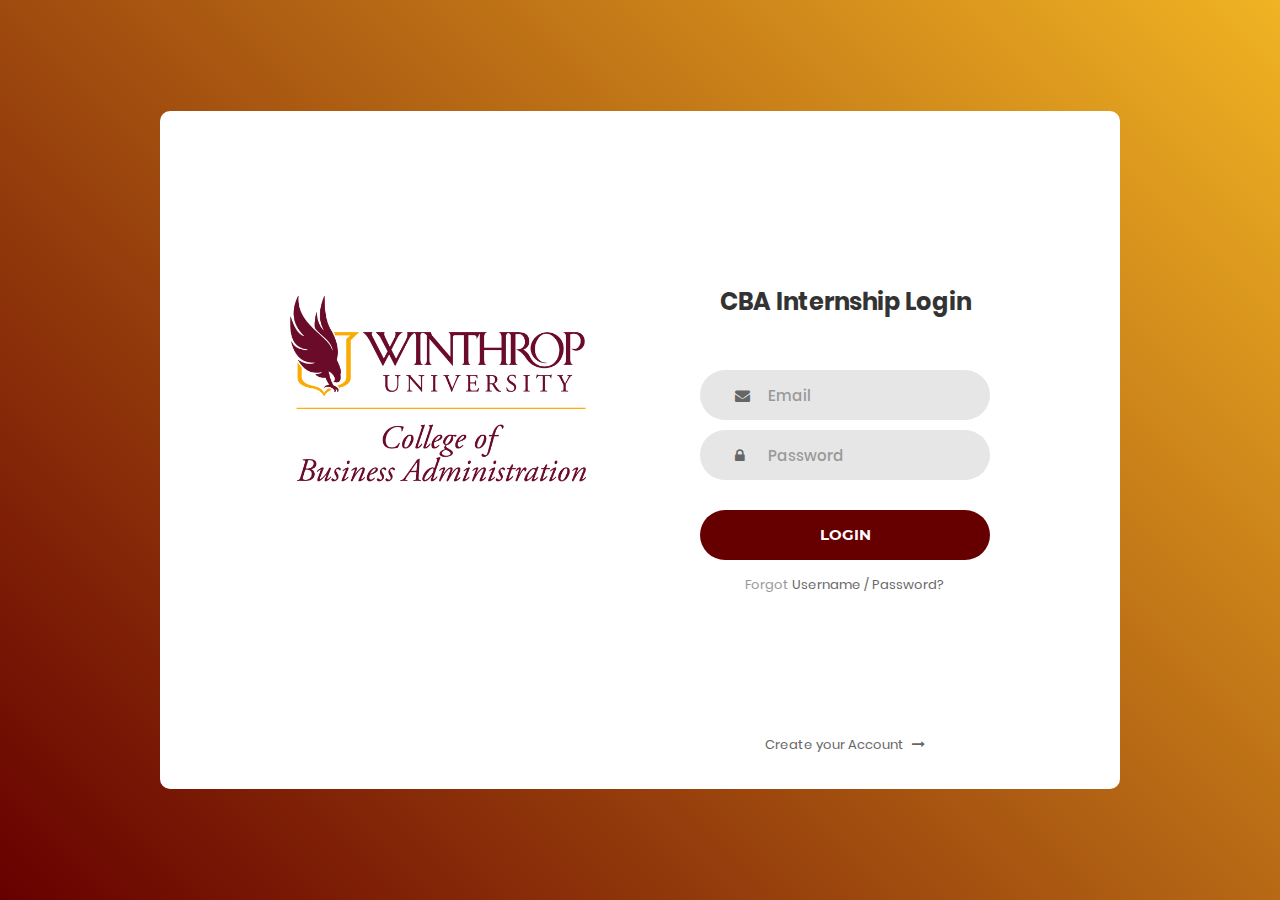
==== index.html @ 9797284f "imported website template" ====
<!DOCTYPE html>
<html lang="en">
<head>
	<title>Login V1</title>
	<meta charset="UTF-8">
	<meta name="viewport" content="width=device-width, initial-scale=1">
<!--===============================================================================================-->	
	<link rel="icon" type="image/png" href="images/icons/favicon.ico"/>
<!--===============================================================================================-->
	<link rel="stylesheet" type="text/css" href="vendor/bootstrap/css/bootstrap.min.css">
<!--===============================================================================================-->
	<link rel="stylesheet" type="text/css" href="fonts/font-awesome-4.7.0/css/font-awesome.min.css">
<!--===============================================================================================-->
	<link rel="stylesheet" type="text/css" href="vendor/animate/animate.css">
<!--===============================================================================================-->	
	<link rel="stylesheet" type="text/css" href="vendor/css-hamburgers/hamburgers.min.css">
<!--===============================================================================================-->
	<link rel="stylesheet" type="text/css" href="vendor/select2/select2.min.css">
<!--===============================================================================================-->
	<link rel="stylesheet" type="text/css" href="css/util.css">
	<link rel="stylesheet" type="text/css" href="css/main.css">
<!--===============================================================================================-->
</head>
<body>
	
	<div class="limiter">
		<div class="container-login100">
			<div class="wrap-login100">
				<div class="login100-pic js-tilt" data-tilt>
					<img src="images/logo.jpg" alt="IMG">
				</div>

				<form class="login100-form validate-form">
					<span class="login100-form-title">
						CBA Internship Login
					</span>

					<div class="wrap-input100 validate-input" data-validate = "Valid email is required: ex@abc.xyz">
						<input class="input100" type="text" name="email" placeholder="Email">
						<span class="focus-input100"></span>
						<span class="symbol-input100">
							<i class="fa fa-envelope" aria-hidden="true"></i>
						</span>
					</div>

					<div class="wrap-input100 validate-input" data-validate = "Password is required">
						<input class="input100" type="password" name="pass" placeholder="Password">
						<span class="focus-input100"></span>
						<span class="symbol-input100">
							<i class="fa fa-lock" aria-hidden="true"></i>
						</span>
					</div>
					
					<div class="container-login100-form-btn">
						<button class="login100-form-btn">
							Login
						</button>
					</div>

					<div class="text-center p-t-12">
						<span class="txt1">
							Forgot
						</span>
						<a class="txt2" href="#">
							Username / Password?
						</a>
					</div>

					<div class="text-center p-t-136">
						<a class="txt2" href="#">
							Create your Account
							<i class="fa fa-long-arrow-right m-l-5" aria-hidden="true"></i>
						</a>
					</div>
				</form>
			</div>
		</div>
	</div>
	
	

	
<!--===============================================================================================-->	
	<script src="vendor/jquery/jquery-3.2.1.min.js"></script>
<!--===============================================================================================-->
	<script src="vendor/bootstrap/js/popper.js"></script>
	<script src="vendor/bootstrap/js/bootstrap.min.js"></script>
<!--===============================================================================================-->
	<script src="vendor/select2/select2.min.js"></script>
<!--===============================================================================================-->
	<script src="vendor/tilt/tilt.jquery.min.js"></script>
	<script >
		$('.js-tilt').tilt({
			scale: 1.1
		})
	</script>
<!--===============================================================================================-->
	<script src="js/main.js"></script>

</body>
</html>
---- vendor/css-hamburgers/hamburgers.min.css ----
/*!
 * Hamburgers
 * @description Tasty CSS-animated hamburgers
 * @author Jonathan Suh @jonsuh
 * @site https://jonsuh.com/hamburgers
 * @link https://github.com/jonsuh/hamburgers
 */.hamburger{font:inherit;display:inline-block;overflow:visible;margin:0;padding:15px;cursor:pointer;transition-timing-function:linear;transition-duration:.15s;transition-property:opacity,filter;text-transform:none;color:inherit;border:0;background-color:transparent}.hamburger:hover{opacity:.7}.hamburger-box{position:relative;display:inline-block;width:40px;height:24px}.hamburger-inner{top:50%;display:block;margin-top:-2px}.hamburger-inner,.hamburger-inner:after,.hamburger-inner:before{position:absolute;width:40px;height:4px;transition-timing-function:ease;transition-duration:.15s;transition-property:transform;border-radius:4px;background-color:#000}.hamburger-inner:after,.hamburger-inner:before{display:block;content:''}.hamburger-inner:before{top:-10px}.hamburger-inner:after{bottom:-10px}.hamburger--3dx .hamburger-box{perspective:80px}.hamburger--3dx .hamburger-inner{transition:transform .2s cubic-bezier(.645,.045,.355,1),background-color 0s cubic-bezier(.645,.045,.355,1) .1s}.hamburger--3dx .hamburger-inner:after,.hamburger--3dx .hamburger-inner:before{transition:transform 0s cubic-bezier(.645,.045,.355,1) .1s}.hamburger--3dx.is-active .hamburger-inner{transform:rotateY(180deg);background-color:transparent}.hamburger--3dx.is-active .hamburger-inner:before{transform:translate3d(0,10px,0) rotate(45deg)}.hamburger--3dx.is-active .hamburger-inner:after{transform:translate3d(0,-10px,0) rotate(-45deg)}.hamburger--3dx-r .hamburger-box{perspective:80px}.hamburger--3dx-r .hamburger-inner{transition:transform .2s cubic-bezier(.645,.045,.355,1),background-color 0s cubic-bezier(.645,.045,.355,1) .1s}.hamburger--3dx-r .hamburger-inner:after,.hamburger--3dx-r .hamburger-inner:before{transition:transform 0s cubic-bezier(.645,.045,.355,1) .1s}.hamburger--3dx-r.is-active .hamburger-inner{transform:rotateY(-180deg);background-color:transparent}.hamburger--3dx-r.is-active .hamburger-inner:before{transform:translate3d(0,10px,0) rotate(45deg)}.hamburger--3dx-r.is-active .hamburger-inner:after{transform:translate3d(0,-10px,0) rotate(-45deg)}.hamburger--3dy .hamburger-box{perspective:80px}.hamburger--3dy .hamburger-inner{transition:transform .2s cubic-bezier(.645,.045,.355,1),background-color 0s cubic-bezier(.645,.045,.355,1) .1s}.hamburger--3dy .hamburger-inner:after,.hamburger--3dy .hamburger-inner:before{transition:transform 0s cubic-bezier(.645,.045,.355,1) .1s}.hamburger--3dy.is-active .hamburger-inner{transform:rotateX(-180deg);background-color:transparent}.hamburger--3dy.is-active .hamburger-inner:before{transform:translate3d(0,10px,0) rotate(45deg)}.hamburger--3dy.is-active .hamburger-inner:after{transform:translate3d(0,-10px,0) rotate(-45deg)}.hamburger--3dy-r .hamburger-box{perspective:80px}.hamburger--3dy-r .hamburger-inner{transition:transform .2s cubic-bezier(.645,.045,.355,1),background-color 0s cubic-bezier(.645,.045,.355,1) .1s}.hamburger--3dy-r .hamburger-inner:after,.hamburger--3dy-r .hamburger-inner:before{transition:transform 0s cubic-bezier(.645,.045,.355,1) .1s}.hamburger--3dy-r.is-active .hamburger-inner{transform:rotateX(180deg);background-color:transparent}.hamburger--3dy-r.is-active .hamburger-inner:before{transform:translate3d(0,10px,0) rotate(45deg)}.hamburger--3dy-r.is-active .hamburger-inner:after{transform:translate3d(0,-10px,0) rotate(-45deg)}.hamburger--arrow.is-active .hamburger-inner:before{transform:translate3d(-8px,0,0) rotate(-45deg) scaleX(.7)}.hamburger--arrow.is-active .hamburger-inner:after{transform:translate3d(-8px,0,0) rotate(45deg) scaleX(.7)}.hamburger--arrow-r.is-active .hamburger-inner:before{transform:translate3d(8px,0,0) rotate(45deg) scaleX(.7)}.hamburger--arrow-r.is-active .hamburger-inner:after{transform:translate3d(8px,0,0) rotate(-45deg) scaleX(.7)}.hamburger--arrowalt .hamburger-inner:before{transition:top .1s ease .15s,transform .15s cubic-bezier(.165,.84,.44,1)}.hamburger--arrowalt .hamburger-inner:after{transition:bottom .1s ease .15s,transform .15s cubic-bezier(.165,.84,.44,1)}.hamburger--arrowalt.is-active .hamburger-inner:before{top:0;transition:top .1s ease,transform .15s cubic-bezier(.895,.03,.685,.22) .1s;transform:translate3d(-8px,-10px,0) rotate(-45deg) scaleX(.7)}.hamburger--arrowalt.is-active .hamburger-inner:after{bottom:0;transition:bottom .1s ease,transform .15s cubic-bezier(.895,.03,.685,.22) .1s;transform:translate3d(-8px,10px,0) rotate(45deg) scaleX(.7)}.hamburger--arrowalt-r .hamburger-inner:before{transition:top .1s ease .15s,transform .15s cubic-bezier(.165,.84,.44,1)}.hamburger--arrowalt-r .hamburger-inner:after{transition:bottom .1s ease .15s,transform .15s cubic-bezier(.165,.84,.44,1)}.hamburger--arrowalt-r.is-active .hamburger-inner:before{top:0;transition:top .1s ease,transform .15s cubic-bezier(.895,.03,.685,.22) .1s;transform:translate3d(8px,-10px,0) rotate(45deg) scaleX(.7)}.hamburger--arrowalt-r.is-active .hamburger-inner:after{bottom:0;transition:bottom .1s ease,transform .15s cubic-bezier(.895,.03,.685,.22) .1s;transform:translate3d(8px,10px,0) rotate(-45deg) scaleX(.7)}.hamburger--boring .hamburger-inner,.hamburger--boring .hamburger-inner:after,.hamburger--boring .hamburger-inner:before{transition-property:none}.hamburger--boring.is-active .hamburger-inner{transform:rotate(45deg)}.hamburger--boring.is-active .hamburger-inner:before{top:0;opacity:0}.hamburger--boring.is-active .hamburger-inner:after{bottom:0;transform:rotate(-90deg)}.hamburger--collapse .hamburger-inner{top:auto;bottom:0;transition-delay:.15s;transition-timing-function:cubic-bezier(.55,.055,.675,.19);transition-duration:.15s}.hamburger--collapse .hamburger-inner:after{top:-20px;transition:top .3s cubic-bezier(.33333,.66667,.66667,1) .3s,opacity .1s linear}.hamburger--collapse .hamburger-inner:before{transition:top .12s cubic-bezier(.33333,.66667,.66667,1) .3s,transform .15s cubic-bezier(.55,.055,.675,.19)}.hamburger--collapse.is-active .hamburger-inner{transition-delay:.32s;transition-timing-function:cubic-bezier(.215,.61,.355,1);transform:translate3d(0,-10px,0) rotate(-45deg)}.hamburger--collapse.is-active .hamburger-inner:after{top:0;transition:top .3s cubic-bezier(.33333,0,.66667,.33333),opacity .1s linear .27s;opacity:0}.hamburger--collapse.is-active .hamburger-inner:before{top:0;transition:top .12s cubic-bezier(.33333,0,.66667,.33333) .18s,transform .15s cubic-bezier(.215,.61,.355,1) .42s;transform:rotate(-90deg)}.hamburger--collapse-r .hamburger-inner{top:auto;bottom:0;transition-delay:.15s;transition-timing-function:cubic-bezier(.55,.055,.675,.19);transition-duration:.15s}.hamburger--collapse-r .hamburger-inner:after{top:-20px;transition:top .3s cubic-bezier(.33333,.66667,.66667,1) .3s,opacity .1s linear}.hamburger--collapse-r .hamburger-inner:before{transition:top .12s cubic-bezier(.33333,.66667,.66667,1) .3s,transform .15s cubic-bezier(.55,.055,.675,.19)}.hamburger--collapse-r.is-active .hamburger-inner{transition-delay:.32s;transition-timing-function:cubic-bezier(.215,.61,.355,1);transform:translate3d(0,-10px,0) rotate(45deg)}.hamburger--collapse-r.is-active .hamburger-inner:after{top:0;transition:top .3s cubic-bezier(.33333,0,.66667,.33333),opacity .1s linear .27s;opacity:0}.hamburger--collapse-r.is-active .hamburger-inner:before{top:0;transition:top .12s cubic-bezier(.33333,0,.66667,.33333) .18s,transform .15s cubic-bezier(.215,.61,.355,1) .42s;transform:rotate(90deg)}.hamburger--elastic .hamburger-inner{top:2px;transition-timing-function:cubic-bezier(.68,-.55,.265,1.55);transition-duration:.4s}.hamburger--elastic .hamburger-inner:before{top:10px;transition:opacity .15s ease .4s}.hamburger--elastic .hamburger-inner:after{top:20px;transition:transform .4s cubic-bezier(.68,-.55,.265,1.55)}.hamburger--elastic.is-active .hamburger-inner{transition-delay:.1s;transform:translate3d(0,10px,0) rotate(135deg)}.hamburger--elastic.is-active .hamburger-inner:before{transition-delay:0s;opacity:0}.hamburger--elastic.is-active .hamburger-inner:after{transition-delay:.1s;transform:translate3d(0,-20px,0) rotate(-270deg)}.hamburger--elastic-r .hamburger-inner{top:2px;transition-timing-function:cubic-bezier(.68,-.55,.265,1.55);transition-duration:.4s}.hamburger--elastic-r .hamburger-inner:before{top:10px;transition:opacity .15s ease .4s}.hamburger--elastic-r .hamburger-inner:after{top:20px;transition:transform .4s cubic-bezier(.68,-.55,.265,1.55)}.hamburger--elastic-r.is-active .hamburger-inner{transition-delay:.1s;transform:translate3d(0,10px,0) rotate(-135deg)}.hamburger--elastic-r.is-active .hamburger-inner:before{transition-delay:0s;opacity:0}.hamburger--elastic-r.is-active .hamburger-inner:after{transition-delay:.1s;transform:translate3d(0,-20px,0) rotate(270deg)}.hamburger--emphatic{overflow:hidden}.hamburger--emphatic .hamburger-inner{transition:background-color .2s ease-in .25s}.hamburger--emphatic .hamburger-inner:before{left:0;transition:transform .2s cubic-bezier(.6,.04,.98,.335),top .05s linear .2s,left .2s ease-in .25s}.hamburger--emphatic .hamburger-inner:after{top:10px;right:0;transition:transform .2s cubic-bezier(.6,.04,.98,.335),top .05s linear .2s,right .2s ease-in .25s}.hamburger--emphatic.is-active .hamburger-inner{transition-delay:0s;transition-timing-function:ease-out;background-color:transparent}.hamburger--emphatic.is-active .hamburger-inner:before{top:-80px;left:-80px;transition:left .2s ease-out,top .05s linear .2s,transform .2s cubic-bezier(.075,.82,.165,1) .25s;transform:translate3d(80px,80px,0) rotate(45deg)}.hamburger--emphatic.is-active .hamburger-inner:after{top:-80px;right:-80px;transition:right .2s ease-out,top .05s linear .2s,transform .2s cubic-bezier(.075,.82,.165,1) .25s;transform:translate3d(-80px,80px,0) rotate(-45deg)}.hamburger--emphatic-r{overflow:hidden}.hamburger--emphatic-r .hamburger-inner{transition:background-color .2s ease-in .25s}.hamburger--emphatic-r .hamburger-inner:before{left:0;transition:transform .2s cubic-bezier(.6,.04,.98,.335),top .05s linear .2s,left .2s ease-in .25s}.hamburger--emphatic-r .hamburger-inner:after{top:10px;right:0;transition:transform .2s cubic-bezier(.6,.04,.98,.335),top .05s linear .2s,right .2s ease-in .25s}.hamburger--emphatic-r.is-active .hamburger-inner{transition-delay:0s;transition-timing-function:ease-out;background-color:transparent}.hamburger--emphatic-r.is-active .hamburger-inner:before{top:80px;left:-80px;transition:left .2s ease-out,top .05s linear .2s,transform .2s cubic-bezier(.075,.82,.165,1) .25s;transform:translate3d(80px,-80px,0) rotate(-45deg)}.hamburger--emphatic-r.is-active .hamburger-inner:after{top:80px;right:-80px;transition:right .2s ease-out,top .05s linear .2s,transform .2s cubic-bezier(.075,.82,.165,1) .25s;transform:translate3d(-80px,-80px,0) rotate(45deg)}.hamburger--slider .hamburger-inner{top:2px}.hamburger--slider .hamburger-inner:before{top:10px;transition-timing-function:ease;transition-duration:.2s;transition-property:transform,opacity}.hamburger--slider .hamburger-inner:after{top:20px}.hamburger--slider.is-active .hamburger-inner{transform:translate3d(0,10px,0) rotate(45deg)}.hamburger--slider.is-active .hamburger-inner:before{transform:rotate(-45deg) translate3d(-5.71429px,-6px,0);opacity:0}.hamburger--slider.is-active .hamburger-inner:after{transform:translate3d(0,-20px,0) rotate(-90deg)}.hamburger--slider-r .hamburger-inner{top:2px}.hamburger--slider-r .hamburger-inner:before{top:10px;transition-timing-function:ease;transition-duration:.2s;transition-property:transform,opacity}.hamburger--slider-r .hamburger-inner:after{top:20px}.hamburger--slider-r.is-active .hamburger-inner{transform:translate3d(0,10px,0) rotate(-45deg)}.hamburger--slider-r.is-active .hamburger-inner:before{transform:rotate(45deg) translate3d(5.71429px,-6px,0);opacity:0}.hamburger--slider-r.is-active .hamburger-inner:after{transform:translate3d(0,-20px,0) rotate(90deg)}.hamburger--spring .hamburger-inner{top:2px;transition:background-color 0s linear .15s}.hamburger--spring .hamburger-inner:before{top:10px;transition:top .12s cubic-bezier(.33333,.66667,.66667,1) .3s,transform .15s cubic-bezier(.55,.055,.675,.19)}.hamburger--spring .hamburger-inner:after{top:20px;transition:top .3s cubic-bezier(.33333,.66667,.66667,1) .3s,transform .15s cubic-bezier(.55,.055,.675,.19)}.hamburger--spring.is-active .hamburger-inner{transition-delay:.32s;background-color:transparent}.hamburger--spring.is-active .hamburger-inner:before{top:0;transition:top .12s cubic-bezier(.33333,0,.66667,.33333) .18s,transform .15s cubic-bezier(.215,.61,.355,1) .32s;transform:translate3d(0,10px,0) rotate(45deg)}.hamburger--spring.is-active .hamburger-inner:after{top:0;transition:top .3s cubic-bezier(.33333,0,.66667,.33333),transform .15s cubic-bezier(.215,.61,.355,1) .32s;transform:translate3d(0,10px,0) rotate(-45deg)}.hamburger--spring-r .hamburger-inner{top:auto;bottom:0;transition-delay:0s;transition-timing-function:cubic-bezier(.55,.055,.675,.19);transition-duration:.15s}.hamburger--spring-r .hamburger-inner:after{top:-20px;transition:top .3s cubic-bezier(.33333,.66667,.66667,1) .3s,opacity 0s linear}.hamburger--spring-r .hamburger-inner:before{transition:top .12s cubic-bezier(.33333,.66667,.66667,1) .3s,transform .15s cubic-bezier(.55,.055,.675,.19)}.hamburger--spring-r.is-active .hamburger-inner{transition-delay:.32s;transition-timing-function:cubic-bezier(.215,.61,.355,1);transform:translate3d(0,-10px,0) rotate(-45deg)}.hamburger--spring-r.is-active .hamburger-inner:after{top:0;transition:top .3s cubic-bezier(.33333,0,.66667,.33333),opacity 0s linear .32s;opacity:0}.hamburger--spring-r.is-active .hamburger-inner:before{top:0;transition:top .12s cubic-bezier(.33333,0,.66667,.33333) .18s,transform .15s cubic-bezier(.215,.61,.355,1) .32s;transform:rotate(90deg)}.hamburger--stand .hamburger-inner{transition:transform .1s cubic-bezier(.55,.055,.675,.19) .22s,background-color 0s linear .1s}.hamburger--stand .hamburger-inner:before{transition:top .1s ease-in .1s,transform .1s cubic-bezier(.55,.055,.675,.19) 0s}.hamburger--stand .hamburger-inner:after{transition:bottom .1s ease-in .1s,transform .1s cubic-bezier(.55,.055,.675,.19) 0s}.hamburger--stand.is-active .hamburger-inner{transition:transform .1s cubic-bezier(.215,.61,.355,1) 0s,background-color 0s linear .22s;transform:rotate(90deg);background-color:transparent}.hamburger--stand.is-active .hamburger-inner:before{top:0;transition:top .1s ease-out .12s,transform .1s cubic-bezier(.215,.61,.355,1) .22s;transform:rotate(-45deg)}.hamburger--stand.is-active .hamburger-inner:after{bottom:0;transition:bottom .1s ease-out .12s,transform .1s cubic-bezier(.215,.61,.355,1) .22s;transform:rotate(45deg)}.hamburger--stand-r .hamburger-inner{transition:transform .1s cubic-bezier(.55,.055,.675,.19) .22s,background-color 0s linear .1s}.hamburger--stand-r .hamburger-inner:before{transition:top .1s ease-in .1s,transform .1s cubic-bezier(.55,.055,.675,.19) 0s}.hamburger--stand-r .hamburger-inner:after{transition:bottom .1s ease-in .1s,transform .1s cubic-bezier(.55,.055,.675,.19) 0s}.hamburger--stand-r.is-active .hamburger-inner{transition:transform .1s cubic-bezier(.215,.61,.355,1) 0s,background-color 0s linear .22s;transform:rotate(-90deg);background-color:transparent}.hamburger--stand-r.is-active .hamburger-inner:before{top:0;transition:top .1s ease-out .12s,transform .1s cubic-bezier(.215,.61,.355,1) .22s;transform:rotate(-45deg)}.hamburger--stand-r.is-active .hamburger-inner:after{bottom:0;transition:bottom .1s ease-out .12s,transform .1s cubic-bezier(.215,.61,.355,1) .22s;transform:rotate(45deg)}.hamburger--spin .hamburger-inner{transition-timing-function:cubic-bezier(.55,.055,.675,.19);transition-duration:.3s}.hamburger--spin .hamburger-inner:before{transition:top .1s ease-in .34s,opacity .1s ease-in}.hamburger--spin .hamburger-inner:after{transition:bottom .1s ease-in .34s,transform .3s cubic-bezier(.55,.055,.675,.19)}.hamburger--spin.is-active .hamburger-inner{transition-delay:.14s;transition-timing-function:cubic-bezier(.215,.61,.355,1);transform:rotate(225deg)}.hamburger--spin.is-active .hamburger-inner:before{top:0;transition:top .1s ease-out,opacity .1s ease-out .14s;opacity:0}.hamburger--spin.is-active .hamburger-inner:after{bottom:0;transition:bottom .1s ease-out,transform .3s cubic-bezier(.215,.61,.355,1) .14s;transform:rotate(-90deg)}.hamburger--spin-r .hamburger-inner{transition-timing-function:cubic-bezier(.55,.055,.675,.19);transition-duration:.3s}.hamburger--spin-r .hamburger-inner:before{transition:top .1s ease-in .34s,opacity .1s ease-in}.hamburger--spin-r .hamburger-inner:after{transition:bottom .1s ease-in .34s,transform .3s cubic-bezier(.55,.055,.675,.19)}.hamburger--spin-r.is-active .hamburger-inner{transition-delay:.14s;transition-timing-function:cubic-bezier(.215,.61,.355,1);transform:rotate(-225deg)}.hamburger--spin-r.is-active .hamburger-inner:before{top:0;transition:top .1s ease-out,opacity .1s ease-out .14s;opacity:0}.hamburger--spin-r.is-active .hamburger-inner:after{bottom:0;transition:bottom .1s ease-out,transform .3s cubic-bezier(.215,.61,.355,1) .14s;transform:rotate(90deg)}.hamburger--squeeze .hamburger-inner{transition-timing-function:cubic-bezier(.55,.055,.675,.19);transition-duration:.1s}.hamburger--squeeze .hamburger-inner:before{transition:top .1s ease .14s,opacity .1s ease}.hamburger--squeeze .hamburger-inner:after{transition:bottom .1s ease .14s,transform .1s cubic-bezier(.55,.055,.675,.19)}.hamburger--squeeze.is-active .hamburger-inner{transition-delay:.14s;transition-timing-function:cubic-bezier(.215,.61,.355,1);transform:rotate(45deg)}.hamburger--squeeze.is-active .hamburger-inner:before{top:0;transition:top .1s ease,opacity .1s ease .14s;opacity:0}.hamburger--squeeze.is-active .hamburger-inner:after{bottom:0;transition:bottom .1s ease,transform .1s cubic-bezier(.215,.61,.355,1) .14s;transform:rotate(-90deg)}.hamburger--vortex .hamburger-inner{transition-timing-function:cubic-bezier(.19,1,.22,1);transition-duration:.3s}.hamburger--vortex .hamburger-inner:after,.hamburger--vortex .hamburger-inner:before{transition-delay:.1s;transition-timing-function:linear;transition-duration:0s}.hamburger--vortex .hamburger-inner:before{transition-property:top,opacity}.hamburger--vortex .hamburger-inner:after{transition-property:bottom,transform}.hamburger--vortex.is-active .hamburger-inner{transition-timing-function:cubic-bezier(.19,1,.22,1);transform:rotate(765deg)}.hamburger--vortex.is-active .hamburger-inner:after,.hamburger--vortex.is-active .hamburger-inner:before{transition-delay:0s}.hamburger--vortex.is-active .hamburger-inner:before{top:0;opacity:0}.hamburger--vortex.is-active .hamburger-inner:after{bottom:0;transform:rotate(90deg)}.hamburger--vortex-r .hamburger-inner{transition-timing-function:cubic-bezier(.19,1,.22,1);transition-duration:.3s}.hamburger--vortex-r .hamburger-inner:after,.hamburger--vortex-r .hamburger-inner:before{transition-delay:.1s;transition-timing-function:linear;transition-duration:0s}.hamburger--vortex-r .hamburger-inner:before{transition-property:top,opacity}.hamburger--vortex-r .hamburger-inner:after{transition-property:bottom,transform}.hamburger--vortex-r.is-active .hamburger-inner{transition-timing-function:cubic-bezier(.19,1,.22,1);transform:rotate(-765deg)}.hamburger--vortex-r.is-active .hamburger-inner:after,.hamburger--vortex-r.is-active .hamburger-inner:before{transition-delay:0s}.hamburger--vortex-r.is-active .hamburger-inner:before{top:0;opacity:0}.hamburger--vortex-r.is-active .hamburger-inner:after{bottom:0;transform:rotate(-90deg)}
---- css/util.css ----
/*[ FONT SIZE ]
///////////////////////////////////////////////////////////
*/
.fs-1 {font-size: 1px;}
.fs-2 {font-size: 2px;}
.fs-3 {font-size: 3px;}
.fs-4 {font-size: 4px;}
.fs-5 {font-size: 5px;}
.fs-6 {font-size: 6px;}
.fs-7 {font-size: 7px;}
.fs-8 {font-size: 8px;}
.fs-9 {font-size: 9px;}
.fs-10 {font-size: 10px;}
.fs-11 {font-size: 11px;}
.fs-12 {font-size: 12px;}
.fs-13 {font-size: 13px;}
.fs-14 {font-size: 14px;}
.fs-15 {font-size: 15px;}
.fs-16 {font-size: 16px;}
.fs-17 {font-size: 17px;}
.fs-18 {font-size: 18px;}
.fs-19 {font-size: 19px;}
.fs-20 {font-size: 20px;}
.fs-21 {font-size: 21px;}
.fs-22 {font-size: 22px;}
.fs-23 {font-size: 23px;}
.fs-24 {font-size: 24px;}
.fs-25 {font-size: 25px;}
.fs-26 {font-size: 26px;}
.fs-27 {font-size: 27px;}
.fs-28 {font-size: 28px;}
.fs-29 {font-size: 29px;}
.fs-30 {font-size: 30px;}
.fs-31 {font-size: 31px;}
.fs-32 {font-size: 32px;}
.fs-33 {font-size: 33px;}
.fs-34 {font-size: 34px;}
.fs-35 {font-size: 35px;}
.fs-36 {font-size: 36px;}
.fs-37 {font-size: 37px;}
.fs-38 {font-size: 38px;}
.fs-39 {font-size: 39px;}
.fs-40 {font-size: 40px;}
.fs-41 {font-size: 41px;}
.fs-42 {font-size: 42px;}
.fs-43 {font-size: 43px;}
.fs-44 {font-size: 44px;}
.fs-45 {font-size: 45px;}
.fs-46 {font-size: 46px;}
.fs-47 {font-size: 47px;}
.fs-48 {font-size: 48px;}
.fs-49 {font-size: 49px;}
.fs-50 {font-size: 50px;}
.fs-51 {font-size: 51px;}
.fs-52 {font-size: 52px;}
.fs-53 {font-size: 53px;}
.fs-54 {font-size: 54px;}
.fs-55 {font-size: 55px;}
.fs-56 {font-size: 56px;}
.fs-57 {font-size: 57px;}
.fs-58 {font-size: 58px;}
.fs-59 {font-size: 59px;}
.fs-60 {font-size: 60px;}
.fs-61 {font-size: 61px;}
.fs-62 {font-size: 62px;}
.fs-63 {font-size: 63px;}
.fs-64 {font-size: 64px;}
.fs-65 {font-size: 65px;}
.fs-66 {font-size: 66px;}
.fs-67 {font-size: 67px;}
.fs-68 {font-size: 68px;}
.fs-69 {font-size: 69px;}
.fs-70 {font-size: 70px;}
.fs-71 {font-size: 71px;}
.fs-72 {font-size: 72px;}
.fs-73 {font-size: 73px;}
.fs-74 {font-size: 74px;}
.fs-75 {font-size: 75px;}
.fs-76 {font-size: 76px;}
.fs-77 {font-size: 77px;}
.fs-78 {font-size: 78px;}
.fs-79 {font-size: 79px;}
.fs-80 {font-size: 80px;}
.fs-81 {font-size: 81px;}
.fs-82 {font-size: 82px;}
.fs-83 {font-size: 83px;}
.fs-84 {font-size: 84px;}
.fs-85 {font-size: 85px;}
.fs-86 {font-size: 86px;}
.fs-87 {font-size: 87px;}
.fs-88 {font-size: 88px;}
.fs-89 {font-size: 89px;}
.fs-90 {font-size: 90px;}
.fs-91 {font-size: 91px;}
.fs-92 {font-size: 92px;}
.fs-93 {font-size: 93px;}
.fs-94 {font-size: 94px;}
.fs-95 {font-size: 95px;}
.fs-96 {font-size: 96px;}
.fs-97 {font-size: 97px;}
.fs-98 {font-size: 98px;}
.fs-99 {font-size: 99px;}
.fs-100 {font-size: 100px;}
.fs-101 {font-size: 101px;}
.fs-102 {font-size: 102px;}
.fs-103 {font-size: 103px;}
.fs-104 {font-size: 104px;}
.fs-105 {font-size: 105px;}
.fs-106 {font-size: 106px;}
.fs-107 {font-size: 107px;}
.fs-108 {font-size: 108px;}
.fs-109 {font-size: 109px;}
.fs-110 {font-size: 110px;}
.fs-111 {font-size: 111px;}
.fs-112 {font-size: 112px;}
.fs-113 {font-size: 113px;}
.fs-114 {font-size: 114px;}
.fs-115 {font-size: 115px;}
.fs-116 {font-size: 116px;}
.fs-117 {font-size: 117px;}
.fs-118 {font-size: 118px;}
.fs-119 {font-size: 119px;}
.fs-120 {font-size: 120px;}
.fs-121 {font-size: 121px;}
.fs-122 {font-size: 122px;}
.fs-123 {font-size: 123px;}
.fs-124 {font-size: 124px;}
.fs-125 {font-size: 125px;}
.fs-126 {font-size: 126px;}
.fs-127 {font-size: 127px;}
.fs-128 {font-size: 128px;}
.fs-129 {font-size: 129px;}
.fs-130 {font-size: 130px;}
.fs-131 {font-size: 131px;}
.fs-132 {font-size: 132px;}
.fs-133 {font-size: 133px;}
.fs-134 {font-size: 134px;}
.fs-135 {font-size: 135px;}
.fs-136 {font-size: 136px;}
.fs-137 {font-size: 137px;}
.fs-138 {font-size: 138px;}
.fs-139 {font-size: 139px;}
.fs-140 {font-size: 140px;}
.fs-141 {font-size: 141px;}
.fs-142 {font-size: 142px;}
.fs-143 {font-size: 143px;}
.fs-144 {font-size: 144px;}
.fs-145 {font-size: 145px;}
.fs-146 {font-size: 146px;}
.fs-147 {font-size: 147px;}
.fs-148 {font-size: 148px;}
.fs-149 {font-size: 149px;}
.fs-150 {font-size: 150px;}
.fs-151 {font-size: 151px;}
.fs-152 {font-size: 152px;}
.fs-153 {font-size: 153px;}
.fs-154 {font-size: 154px;}
.fs-155 {font-size: 155px;}
.fs-156 {font-size: 156px;}
.fs-157 {font-size: 157px;}
.fs-158 {font-size: 158px;}
.fs-159 {font-size: 159px;}
.fs-160 {font-size: 160px;}
.fs-161 {font-size: 161px;}
.fs-162 {font-size: 162px;}
.fs-163 {font-size: 163px;}
.fs-164 {font-size: 164px;}
.fs-165 {font-size: 165px;}
.fs-166 {font-size: 166px;}
.fs-167 {font-size: 167px;}
.fs-168 {font-size: 168px;}
.fs-169 {font-size: 169px;}
.fs-170 {font-size: 170px;}
.fs-171 {font-size: 171px;}
.fs-172 {font-size: 172px;}
.fs-173 {font-size: 173px;}
.fs-174 {font-size: 174px;}
.fs-175 {font-size: 175px;}
.fs-176 {font-size: 176px;}
.fs-177 {font-size: 177px;}
.fs-178 {font-size: 178px;}
.fs-179 {font-size: 179px;}
.fs-180 {font-size: 180px;}
.fs-181 {font-size: 181px;}
.fs-182 {font-size: 182px;}
.fs-183 {font-size: 183px;}
.fs-184 {font-size: 184px;}
.fs-185 {font-size: 185px;}
.fs-186 {font-size: 186px;}
.fs-187 {font-size: 187px;}
.fs-188 {font-size: 188px;}
.fs-189 {font-size: 189px;}
.fs-190 {font-size: 190px;}
.fs-191 {font-size: 191px;}
.fs-192 {font-size: 192px;}
.fs-193 {font-size: 193px;}
.fs-194 {font-size: 194px;}
.fs-195 {font-size: 195px;}
.fs-196 {font-size: 196px;}
.fs-197 {font-size: 197px;}
.fs-198 {font-size: 198px;}
.fs-199 {font-size: 199px;}
.fs-200 {font-size: 200px;}

/*[ PADDING ]
///////////////////////////////////////////////////////////
*/
.p-t-0 {padding-top: 0px;}
.p-t-1 {padding-top: 1px;}
.p-t-2 {padding-top: 2px;}
.p-t-3 {padding-top: 3px;}
.p-t-4 {padding-top: 4px;}
.p-t-5 {padding-top: 5px;}
.p-t-6 {padding-top: 6px;}
.p-t-7 {padding-top: 7px;}
.p-t-8 {padding-top: 8px;}
.p-t-9 {padding-top: 9px;}
.p-t-10 {padding-top: 10px;}
.p-t-11 {padding-top: 11px;}
.p-t-12 {padding-top: 12px;}
.p-t-13 {padding-top: 13px;}
.p-t-14 {padding-top: 14px;}
.p-t-15 {padding-top: 15px;}
.p-t-16 {padding-top: 16px;}
.p-t-17 {padding-top: 17px;}
.p-t-18 {padding-top: 18px;}
.p-t-19 {padding-top: 19px;}
.p-t-20 {padding-top: 20px;}
.p-t-21 {padding-top: 21px;}
.p-t-22 {padding-top: 22px;}
.p-t-23 {padding-top: 23px;}
.p-t-24 {padding-top: 24px;}
.p-t-25 {padding-top: 25px;}
.p-t-26 {padding-top: 26px;}
.p-t-27 {padding-top: 27px;}
.p-t-28 {padding-top: 28px;}
.p-t-29 {padding-top: 29px;}
.p-t-30 {padding-top: 30px;}
.p-t-31 {padding-top: 31px;}
.p-t-32 {padding-top: 32px;}
.p-t-33 {padding-top: 33px;}
.p-t-34 {padding-top: 34px;}
.p-t-35 {padding-top: 35px;}
.p-t-36 {padding-top: 36px;}
.p-t-37 {padding-top: 37px;}
.p-t-38 {padding-top: 38px;}
.p-t-39 {padding-top: 39px;}
.p-t-40 {padding-top: 40px;}
.p-t-41 {padding-top: 41px;}
.p-t-42 {padding-top: 42px;}
.p-t-43 {padding-top: 43px;}
.p-t-44 {padding-top: 44px;}
.p-t-45 {padding-top: 45px;}
.p-t-46 {padding-top: 46px;}
.p-t-47 {padding-top: 47px;}
.p-t-48 {padding-top: 48px;}
.p-t-49 {padding-top: 49px;}
.p-t-50 {padding-top: 50px;}
.p-t-51 {padding-top: 51px;}
.p-t-52 {padding-top: 52px;}
.p-t-53 {padding-top: 53px;}
.p-t-54 {padding-top: 54px;}
.p-t-55 {padding-top: 55px;}
.p-t-56 {padding-top: 56px;}
.p-t-57 {padding-top: 57px;}
.p-t-58 {padding-top: 58px;}
.p-t-59 {padding-top: 59px;}
.p-t-60 {padding-top: 60px;}
.p-t-61 {padding-top: 61px;}
.p-t-62 {padding-top: 62px;}
.p-t-63 {padding-top: 63px;}
.p-t-64 {padding-top: 64px;}
.p-t-65 {padding-top: 65px;}
.p-t-66 {padding-top: 66px;}
.p-t-67 {padding-top: 67px;}
.p-t-68 {padding-top: 68px;}
.p-t-69 {padding-top: 69px;}
.p-t-70 {padding-top: 70px;}
.p-t-71 {padding-top: 71px;}
.p-t-72 {padding-top: 72px;}
.p-t-73 {padding-top: 73px;}
.p-t-74 {padding-top: 74px;}
.p-t-75 {padding-top: 75px;}
.p-t-76 {padding-top: 76px;}
.p-t-77 {padding-top: 77px;}
.p-t-78 {padding-top: 78px;}
.p-t-79 {padding-top: 79px;}
.p-t-80 {padding-top: 80px;}
.p-t-81 {padding-top: 81px;}
.p-t-82 {padding-top: 82px;}
.p-t-83 {padding-top: 83px;}
.p-t-84 {padding-top: 84px;}
.p-t-85 {padding-top: 85px;}
.p-t-86 {padding-top: 86px;}
.p-t-87 {padding-top: 87px;}
.p-t-88 {padding-top: 88px;}
.p-t-89 {padding-top: 89px;}
.p-t-90 {padding-top: 90px;}
.p-t-91 {padding-top: 91px;}
.p-t-92 {padding-top: 92px;}
.p-t-93 {padding-top: 93px;}
.p-t-94 {padding-top: 94px;}
.p-t-95 {padding-top: 95px;}
.p-t-96 {padding-top: 96px;}
.p-t-97 {padding-top: 97px;}
.p-t-98 {padding-top: 98px;}
.p-t-99 {padding-top: 99px;}
.p-t-100 {padding-top: 100px;}
.p-t-101 {padding-top: 101px;}
.p-t-102 {padding-top: 102px;}
.p-t-103 {padding-top: 103px;}
.p-t-104 {padding-top: 104px;}
.p-t-105 {padding-top: 105px;}
.p-t-106 {padding-top: 106px;}
.p-t-107 {padding-top: 107px;}
.p-t-108 {padding-top: 108px;}
.p-t-109 {padding-top: 109px;}
.p-t-110 {padding-top: 110px;}
.p-t-111 {padding-top: 111px;}
.p-t-112 {padding-top: 112px;}
.p-t-113 {padding-top: 113px;}
.p-t-114 {padding-top: 114px;}
.p-t-115 {padding-top: 115px;}
.p-t-116 {padding-top: 116px;}
.p-t-117 {padding-top: 117px;}
.p-t-118 {padding-top: 118px;}
.p-t-119 {padding-top: 119px;}
.p-t-120 {padding-top: 120px;}
.p-t-121 {padding-top: 121px;}
.p-t-122 {padding-top: 122px;}
.p-t-123 {padding-top: 123px;}
.p-t-124 {padding-top: 124px;}
.p-t-125 {padding-top: 125px;}
.p-t-126 {padding-top: 126px;}
.p-t-127 {padding-top: 127px;}
.p-t-128 {padding-top: 128px;}
.p-t-129 {padding-top: 129px;}
.p-t-130 {padding-top: 130px;}
.p-t-131 {padding-top: 131px;}
.p-t-132 {padding-top: 132px;}
.p-t-133 {padding-top: 133px;}
.p-t-134 {padding-top: 134px;}
.p-t-135 {padding-top: 135px;}
.p-t-136 {padding-top: 136px;}
.p-t-137 {padding-top: 137px;}
.p-t-138 {padding-top: 138px;}
.p-t-139 {padding-top: 139px;}
.p-t-140 {padding-top: 140px;}
.p-t-141 {padding-top: 141px;}
.p-t-142 {padding-top: 142px;}
.p-t-143 {padding-top: 143px;}
.p-t-144 {padding-top: 144px;}
.p-t-145 {padding-top: 145px;}
.p-t-146 {padding-top: 146px;}
.p-t-147 {padding-top: 147px;}
.p-t-148 {padding-top: 148px;}
.p-t-149 {padding-top: 149px;}
.p-t-150 {padding-top: 150px;}
.p-t-151 {padding-top: 151px;}
.p-t-152 {padding-top: 152px;}
.p-t-153 {padding-top: 153px;}
.p-t-154 {padding-top: 154px;}
.p-t-155 {padding-top: 155px;}
.p-t-156 {padding-top: 156px;}
.p-t-157 {padding-top: 157px;}
.p-t-158 {padding-top: 158px;}
.p-t-159 {padding-top: 159px;}
.p-t-160 {padding-top: 160px;}
.p-t-161 {padding-top: 161px;}
.p-t-162 {padding-top: 162px;}
.p-t-163 {padding-top: 163px;}
.p-t-164 {padding-top: 164px;}
.p-t-165 {padding-top: 165px;}
.p-t-166 {padding-top: 166px;}
.p-t-167 {padding-top: 167px;}
.p-t-168 {padding-top: 168px;}
.p-t-169 {padding-top: 169px;}
.p-t-170 {padding-top: 170px;}
.p-t-171 {padding-top: 171px;}
.p-t-172 {padding-top: 172px;}
.p-t-173 {padding-top: 173px;}
.p-t-174 {padding-top: 174px;}
.p-t-175 {padding-top: 175px;}
.p-t-176 {padding-top: 176px;}
.p-t-177 {padding-top: 177px;}
.p-t-178 {padding-top: 178px;}
.p-t-179 {padding-top: 179px;}
.p-t-180 {padding-top: 180px;}
.p-t-181 {padding-top: 181px;}
.p-t-182 {padding-top: 182px;}
.p-t-183 {padding-top: 183px;}
.p-t-184 {padding-top: 184px;}
.p-t-185 {padding-top: 185px;}
.p-t-186 {padding-top: 186px;}
.p-t-187 {padding-top: 187px;}
.p-t-188 {padding-top: 188px;}
.p-t-189 {padding-top: 189px;}
.p-t-190 {padding-top: 190px;}
.p-t-191 {padding-top: 191px;}
.p-t-192 {padding-top: 192px;}
.p-t-193 {padding-top: 193px;}
.p-t-194 {padding-top: 194px;}
.p-t-195 {padding-top: 195px;}
.p-t-196 {padding-top: 196px;}
.p-t-197 {padding-top: 197px;}
.p-t-198 {padding-top: 198px;}
.p-t-199 {padding-top: 199px;}
.p-t-200 {padding-top: 200px;}
.p-t-201 {padding-top: 201px;}
.p-t-202 {padding-top: 202px;}
.p-t-203 {padding-top: 203px;}
.p-t-204 {padding-top: 204px;}
.p-t-205 {padding-top: 205px;}
.p-t-206 {padding-top: 206px;}
.p-t-207 {padding-top: 207px;}
.p-t-208 {padding-top: 208px;}
.p-t-209 {padding-top: 209px;}
.p-t-210 {padding-top: 210px;}
.p-t-211 {padding-top: 211px;}
.p-t-212 {padding-top: 212px;}
.p-t-213 {padding-top: 213px;}
.p-t-214 {padding-top: 214px;}
.p-t-215 {padding-top: 215px;}
.p-t-216 {padding-top: 216px;}
.p-t-217 {padding-top: 217px;}
.p-t-218 {padding-top: 218px;}
.p-t-219 {padding-top: 219px;}
.p-t-220 {padding-top: 220px;}
.p-t-221 {padding-top: 221px;}
.p-t-222 {padding-top: 222px;}
.p-t-223 {padding-top: 223px;}
.p-t-224 {padding-top: 224px;}
.p-t-225 {padding-top: 225px;}
.p-t-226 {padding-top: 226px;}
.p-t-227 {padding-top: 227px;}
.p-t-228 {padding-top: 228px;}
.p-t-229 {padding-top: 229px;}
.p-t-230 {padding-top: 230px;}
.p-t-231 {padding-top: 231px;}
.p-t-232 {padding-top: 232px;}
.p-t-233 {padding-top: 233px;}
.p-t-234 {padding-top: 234px;}
.p-t-235 {padding-top: 235px;}
.p-t-236 {padding-top: 236px;}
.p-t-237 {padding-top: 237px;}
.p-t-238 {padding-top: 238px;}
.p-t-239 {padding-top: 239px;}
.p-t-240 {padding-top: 240px;}
.p-t-241 {padding-top: 241px;}
.p-t-242 {padding-top: 242px;}
.p-t-243 {padding-top: 243px;}
.p-t-244 {padding-top: 244px;}
.p-t-245 {padding-top: 245px;}
.p-t-246 {padding-top: 246px;}
.p-t-247 {padding-top: 247px;}
.p-t-248 {padding-top: 248px;}
.p-t-249 {padding-top: 249px;}
.p-t-250 {padding-top: 250px;}
.p-b-0 {padding-bottom: 0px;}
.p-b-1 {padding-bottom: 1px;}
.p-b-2 {padding-bottom: 2px;}
.p-b-3 {padding-bottom: 3px;}
.p-b-4 {padding-bottom: 4px;}
.p-b-5 {padding-bottom: 5px;}
.p-b-6 {padding-bottom: 6px;}
.p-b-7 {padding-bottom: 7px;}
.p-b-8 {padding-bottom: 8px;}
.p-b-9 {padding-bottom: 9px;}
.p-b-10 {padding-bottom: 10px;}
.p-b-11 {padding-bottom: 11px;}
.p-b-12 {padding-bottom: 12px;}
.p-b-13 {padding-bottom: 13px;}
.p-b-14 {padding-bottom: 14px;}
.p-b-15 {padding-bottom: 15px;}
.p-b-16 {padding-bottom: 16px;}
.p-b-17 {padding-bottom: 17px;}
.p-b-18 {padding-bottom: 18px;}
.p-b-19 {padding-bottom: 19px;}
.p-b-20 {padding-bottom: 20px;}
.p-b-21 {padding-bottom: 21px;}
.p-b-22 {padding-bottom: 22px;}
.p-b-23 {padding-bottom: 23px;}
.p-b-24 {padding-bottom: 24px;}
.p-b-25 {padding-bottom: 25px;}
.p-b-26 {padding-bottom: 26px;}
.p-b-27 {padding-bottom: 27px;}
.p-b-28 {padding-bottom: 28px;}
.p-b-29 {padding-bottom: 29px;}
.p-b-30 {padding-bottom: 30px;}
.p-b-31 {padding-bottom: 31px;}
.p-b-32 {padding-bottom: 32px;}
.p-b-33 {padding-bottom: 33px;}
.p-b-34 {padding-bottom: 34px;}
.p-b-35 {padding-bottom: 35px;}
.p-b-36 {padding-bottom: 36px;}
.p-b-37 {padding-bottom: 37px;}
.p-b-38 {padding-bottom: 38px;}
.p-b-39 {padding-bottom: 39px;}
.p-b-40 {padding-bottom: 40px;}
.p-b-41 {padding-bottom: 41px;}
.p-b-42 {padding-bottom: 42px;}
.p-b-43 {padding-bottom: 43px;}
.p-b-44 {padding-bottom: 44px;}
.p-b-45 {padding-bottom: 45px;}
.p-b-46 {padding-bottom: 46px;}
.p-b-47 {padding-bottom: 47px;}
.p-b-48 {padding-bottom: 48px;}
.p-b-49 {padding-bottom: 49px;}
.p-b-50 {padding-bottom: 50px;}
.p-b-51 {padding-bottom: 51px;}
.p-b-52 {padding-bottom: 52px;}
.p-b-53 {padding-bottom: 53px;}
.p-b-54 {padding-bottom: 54px;}
.p-b-55 {padding-bottom: 55px;}
.p-b-56 {padding-bottom: 56px;}
.p-b-57 {padding-bottom: 57px;}
.p-b-58 {padding-bottom: 58px;}
.p-b-59 {padding-bottom: 59px;}
.p-b-60 {padding-bottom: 60px;}
.p-b-61 {padding-bottom: 61px;}
.p-b-62 {padding-bottom: 62px;}
.p-b-63 {padding-bottom: 63px;}
.p-b-64 {padding-bottom: 64px;}
.p-b-65 {padding-bottom: 65px;}
.p-b-66 {padding-bottom: 66px;}
.p-b-67 {padding-bottom: 67px;}
.p-b-68 {padding-bottom: 68px;}
.p-b-69 {padding-bottom: 69px;}
.p-b-70 {padding-bottom: 70px;}
.p-b-71 {padding-bottom: 71px;}
.p-b-72 {padding-bottom: 72px;}
.p-b-73 {padding-bottom: 73px;}
.p-b-74 {padding-bottom: 74px;}
.p-b-75 {padding-bottom: 75px;}
.p-b-76 {padding-bottom: 76px;}
.p-b-77 {padding-bottom: 77px;}
.p-b-78 {padding-bottom: 78px;}
.p-b-79 {padding-bottom: 79px;}
.p-b-80 {padding-bottom: 80px;}
.p-b-81 {padding-bottom: 81px;}
.p-b-82 {padding-bottom: 82px;}
.p-b-83 {padding-bottom: 83px;}
.p-b-84 {padding-bottom: 84px;}
.p-b-85 {padding-bottom: 85px;}
.p-b-86 {padding-bottom: 86px;}
.p-b-87 {padding-bottom: 87px;}
.p-b-88 {padding-bottom: 88px;}
.p-b-89 {padding-bottom: 89px;}
.p-b-90 {padding-bottom: 90px;}
.p-b-91 {padding-bottom: 91px;}
.p-b-92 {padding-bottom: 92px;}
.p-b-93 {padding-bottom: 93px;}
.p-b-94 {padding-bottom: 94px;}
.p-b-95 {padding-bottom: 95px;}
.p-b-96 {padding-bottom: 96px;}
.p-b-97 {padding-bottom: 97px;}
.p-b-98 {padding-bottom: 98px;}
.p-b-99 {padding-bottom: 99px;}
.p-b-100 {padding-bottom: 100px;}
.p-b-101 {padding-bottom: 101px;}
.p-b-102 {padding-bottom: 102px;}
.p-b-103 {padding-bottom: 103px;}
.p-b-104 {padding-bottom: 104px;}
.p-b-105 {padding-bottom: 105px;}
.p-b-106 {padding-bottom: 106px;}
.p-b-107 {padding-bottom: 107px;}
.p-b-108 {padding-bottom: 108px;}
.p-b-109 {padding-bottom: 109px;}
.p-b-110 {padding-bottom: 110px;}
.p-b-111 {padding-bottom: 111px;}
.p-b-112 {padding-bottom: 112px;}
.p-b-113 {padding-bottom: 113px;}
.p-b-114 {padding-bottom: 114px;}
.p-b-115 {padding-bottom: 115px;}
.p-b-116 {padding-bottom: 116px;}
.p-b-117 {padding-bottom: 117px;}
.p-b-118 {padding-bottom: 118px;}
.p-b-119 {padding-bottom: 119px;}
.p-b-120 {padding-bottom: 120px;}
.p-b-121 {padding-bottom: 121px;}
.p-b-122 {padding-bottom: 122px;}
.p-b-123 {padding-bottom: 123px;}
.p-b-124 {padding-bottom: 124px;}
.p-b-125 {padding-bottom: 125px;}
.p-b-126 {padding-bottom: 126px;}
.p-b-127 {padding-bottom: 127px;}
.p-b-128 {padding-bottom: 128px;}
.p-b-129 {padding-bottom: 129px;}
.p-b-130 {padding-bottom: 130px;}
.p-b-131 {padding-bottom: 131px;}
.p-b-132 {padding-bottom: 132px;}
.p-b-133 {padding-bottom: 133px;}
.p-b-134 {padding-bottom: 134px;}
.p-b-135 {padding-bottom: 135px;}
.p-b-136 {padding-bottom: 136px;}
.p-b-137 {padding-bottom: 137px;}
.p-b-138 {padding-bottom: 138px;}
.p-b-139 {padding-bottom: 139px;}
.p-b-140 {padding-bottom: 140px;}
.p-b-141 {padding-bottom: 141px;}
.p-b-142 {padding-bottom: 142px;}
.p-b-143 {padding-bottom: 143px;}
.p-b-144 {padding-bottom: 144px;}
.p-b-145 {padding-bottom: 145px;}
.p-b-146 {padding-bottom: 146px;}
.p-b-147 {padding-bottom: 147px;}
.p-b-148 {padding-bottom: 148px;}
.p-b-149 {padding-bottom: 149px;}
.p-b-150 {padding-bottom: 150px;}
.p-b-151 {padding-bottom: 151px;}
.p-b-152 {padding-bottom: 152px;}
.p-b-153 {padding-bottom: 153px;}
.p-b-154 {padding-bottom: 154px;}
.p-b-155 {padding-bottom: 155px;}
.p-b-156 {padding-bottom: 156px;}
.p-b-157 {padding-bottom: 157px;}
.p-b-158 {padding-bottom: 158px;}
.p-b-159 {padding-bottom: 159px;}
.p-b-160 {padding-bottom: 160px;}
.p-b-161 {padding-bottom: 161px;}
.p-b-162 {padding-bottom: 162px;}
.p-b-163 {padding-bottom: 163px;}
.p-b-164 {padding-bottom: 164px;}
.p-b-165 {padding-bottom: 165px;}
.p-b-166 {padding-bottom: 166px;}
.p-b-167 {padding-bottom: 167px;}
.p-b-168 {padding-bottom: 168px;}
.p-b-169 {padding-bottom: 169px;}
.p-b-170 {padding-bottom: 170px;}
.p-b-171 {padding-bottom: 171px;}
.p-b-172 {padding-bottom: 172px;}
.p-b-173 {padding-bottom: 173px;}
.p-b-174 {padding-bottom: 174px;}
.p-b-175 {padding-bottom: 175px;}
.p-b-176 {padding-bottom: 176px;}
.p-b-177 {padding-bottom: 177px;}
.p-b-178 {padding-bottom: 178px;}
.p-b-179 {padding-bottom: 179px;}
.p-b-180 {padding-bottom: 180px;}
.p-b-181 {padding-bottom: 181px;}
.p-b-182 {padding-bottom: 182px;}
.p-b-183 {padding-bottom: 183px;}
.p-b-184 {padding-bottom: 184px;}
.p-b-185 {padding-bottom: 185px;}
.p-b-186 {padding-bottom: 186px;}
.p-b-187 {padding-bottom: 187px;}
.p-b-188 {padding-bottom: 188px;}
.p-b-189 {padding-bottom: 189px;}
.p-b-190 {padding-bottom: 190px;}
.p-b-191 {padding-bottom: 191px;}
.p-b-192 {padding-bottom: 192px;}
.p-b-193 {padding-bottom: 193px;}
.p-b-194 {padding-bottom: 194px;}
.p-b-195 {padding-bottom: 195px;}
.p-b-196 {padding-bottom: 196px;}
.p-b-197 {padding-bottom: 197px;}
.p-b-198 {padding-bottom: 198px;}
.p-b-199 {padding-bottom: 199px;}
.p-b-200 {padding-bottom: 200px;}
.p-b-201 {padding-bottom: 201px;}
.p-b-202 {padding-bottom: 202px;}
.p-b-203 {padding-bottom: 203px;}
.p-b-204 {padding-bottom: 204px;}
.p-b-205 {padding-bottom: 205px;}
.p-b-206 {padding-bottom: 206px;}
.p-b-207 {padding-bottom: 207px;}
.p-b-208 {padding-bottom: 208px;}
.p-b-209 {padding-bottom: 209px;}
.p-b-210 {padding-bottom: 210px;}
.p-b-211 {padding-bottom: 211px;}
.p-b-212 {padding-bottom: 212px;}
.p-b-213 {padding-bottom: 213px;}
.p-b-214 {padding-bottom: 214px;}
.p-b-215 {padding-bottom: 215px;}
.p-b-216 {padding-bottom: 216px;}
.p-b-217 {padding-bottom: 217px;}
.p-b-218 {padding-bottom: 218px;}
.p-b-219 {padding-bottom: 219px;}
.p-b-220 {padding-bottom: 220px;}
.p-b-221 {padding-bottom: 221px;}
.p-b-222 {padding-bottom: 222px;}
.p-b-223 {padding-bottom: 223px;}
.p-b-224 {padding-bottom: 224px;}
.p-b-225 {padding-bottom: 225px;}
.p-b-226 {padding-bottom: 226px;}
.p-b-227 {padding-bottom: 227px;}
.p-b-228 {padding-bottom: 228px;}
.p-b-229 {padding-bottom: 229px;}
.p-b-230 {padding-bottom: 230px;}
.p-b-231 {padding-bottom: 231px;}
.p-b-232 {padding-bottom: 232px;}
.p-b-233 {padding-bottom: 233px;}
.p-b-234 {padding-bottom: 234px;}
.p-b-235 {padding-bottom: 235px;}
.p-b-236 {padding-bottom: 236px;}
.p-b-237 {padding-bottom: 237px;}
.p-b-238 {padding-bottom: 238px;}
.p-b-239 {padding-bottom: 239px;}
.p-b-240 {padding-bottom: 240px;}
.p-b-241 {padding-bottom: 241px;}
.p-b-242 {padding-bottom: 242px;}
.p-b-243 {padding-bottom: 243px;}
.p-b-244 {padding-bottom: 244px;}
.p-b-245 {padding-bottom: 245px;}
.p-b-246 {padding-bottom: 246px;}
.p-b-247 {padding-bottom: 247px;}
.p-b-248 {padding-bottom: 248px;}
.p-b-249 {padding-bottom: 249px;}
.p-b-250 {padding-bottom: 250px;}
.p-l-0 {padding-left: 0px;}
.p-l-1 {padding-left: 1px;}
.p-l-2 {padding-left: 2px;}
.p-l-3 {padding-left: 3px;}
.p-l-4 {padding-left: 4px;}
.p-l-5 {padding-left: 5px;}
.p-l-6 {padding-left: 6px;}
.p-l-7 {padding-left: 7px;}
.p-l-8 {padding-left: 8px;}
.p-l-9 {padding-left: 9px;}
.p-l-10 {padding-left: 10px;}
.p-l-11 {padding-left: 11px;}
.p-l-12 {padding-left: 12px;}
.p-l-13 {padding-left: 13px;}
.p-l-14 {padding-left: 14px;}
.p-l-15 {padding-left: 15px;}
.p-l-16 {padding-left: 16px;}
.p-l-17 {padding-left: 17px;}
.p-l-18 {padding-left: 18px;}
.p-l-19 {padding-left: 19px;}
.p-l-20 {padding-left: 20px;}
.p-l-21 {padding-left: 21px;}
.p-l-22 {padding-left: 22px;}
.p-l-23 {padding-left: 23px;}
.p-l-24 {padding-left: 24px;}
.p-l-25 {padding-left: 25px;}
.p-l-26 {padding-left: 26px;}
.p-l-27 {padding-left: 27px;}
.p-l-28 {padding-left: 28px;}
.p-l-29 {padding-left: 29px;}
.p-l-30 {padding-left: 30px;}
.p-l-31 {padding-left: 31px;}
.p-l-32 {padding-left: 32px;}
.p-l-33 {padding-left: 33px;}
.p-l-34 {padding-left: 34px;}
.p-l-35 {padding-left: 35px;}
.p-l-36 {padding-left: 36px;}
.p-l-37 {padding-left: 37px;}
.p-l-38 {padding-left: 38px;}
.p-l-39 {padding-left: 39px;}
.p-l-40 {padding-left: 40px;}
.p-l-41 {padding-left: 41px;}
.p-l-42 {padding-left: 42px;}
.p-l-43 {padding-left: 43px;}
.p-l-44 {padding-left: 44px;}
.p-l-45 {padding-left: 45px;}
.p-l-46 {padding-left: 46px;}
.p-l-47 {padding-left: 47px;}
.p-l-48 {padding-left: 48px;}
.p-l-49 {padding-left: 49px;}
.p-l-50 {padding-left: 50px;}
.p-l-51 {padding-left: 51px;}
.p-l-52 {padding-left: 52px;}
.p-l-53 {padding-left: 53px;}
.p-l-54 {padding-left: 54px;}
.p-l-55 {padding-left: 55px;}
.p-l-56 {padding-left: 56px;}
.p-l-57 {padding-left: 57px;}
.p-l-58 {padding-left: 58px;}
.p-l-59 {padding-left: 59px;}
.p-l-60 {padding-left: 60px;}
.p-l-61 {padding-left: 61px;}
.p-l-62 {padding-left: 62px;}
.p-l-63 {padding-left: 63px;}
.p-l-64 {padding-left: 64px;}
.p-l-65 {padding-left: 65px;}
.p-l-66 {padding-left: 66px;}
.p-l-67 {padding-left: 67px;}
.p-l-68 {padding-left: 68px;}
.p-l-69 {padding-left: 69px;}
.p-l-70 {padding-left: 70px;}
.p-l-71 {padding-left: 71px;}
.p-l-72 {padding-left: 72px;}
.p-l-73 {padding-left: 73px;}
.p-l-74 {padding-left: 74px;}
.p-l-75 {padding-left: 75px;}
.p-l-76 {padding-left: 76px;}
.p-l-77 {padding-left: 77px;}
.p-l-78 {padding-left: 78px;}
.p-l-79 {padding-left: 79px;}
.p-l-80 {padding-left: 80px;}
.p-l-81 {padding-left: 81px;}
.p-l-82 {padding-left: 82px;}
.p-l-83 {padding-left: 83px;}
.p-l-84 {padding-left: 84px;}
.p-l-85 {padding-left: 85px;}
.p-l-86 {padding-left: 86px;}
.p-l-87 {padding-left: 87px;}
.p-l-88 {padding-left: 88px;}
.p-l-89 {padding-left: 89px;}
.p-l-90 {padding-left: 90px;}
.p-l-91 {padding-left: 91px;}
.p-l-92 {padding-left: 92px;}
.p-l-93 {padding-left: 93px;}
.p-l-94 {padding-left: 94px;}
.p-l-95 {padding-left: 95px;}
.p-l-96 {padding-left: 96px;}
.p-l-97 {padding-left: 97px;}
.p-l-98 {padding-left: 98px;}
.p-l-99 {padding-left: 99px;}
.p-l-100 {padding-left: 100px;}
.p-l-101 {padding-left: 101px;}
.p-l-102 {padding-left: 102px;}
.p-l-103 {padding-left: 103px;}
.p-l-104 {padding-left: 104px;}
.p-l-105 {padding-left: 105px;}
.p-l-106 {padding-left: 106px;}
.p-l-107 {padding-left: 107px;}
.p-l-108 {padding-left: 108px;}
.p-l-109 {padding-left: 109px;}
.p-l-110 {padding-left: 110px;}
.p-l-111 {padding-left: 111px;}
.p-l-112 {padding-left: 112px;}
.p-l-113 {padding-left: 113px;}
.p-l-114 {padding-left: 114px;}
.p-l-115 {padding-left: 115px;}
.p-l-116 {padding-left: 116px;}
.p-l-117 {padding-left: 117px;}
.p-l-118 {padding-left: 118px;}
.p-l-119 {padding-left: 119px;}
.p-l-120 {padding-left: 120px;}
.p-l-121 {padding-left: 121px;}
.p-l-122 {padding-left: 122px;}
.p-l-123 {padding-left: 123px;}
.p-l-124 {padding-left: 124px;}
.p-l-125 {padding-left: 125px;}
.p-l-126 {padding-left: 126px;}
.p-l-127 {padding-left: 127px;}
.p-l-128 {padding-left: 128px;}
.p-l-129 {padding-left: 129px;}
.p-l-130 {padding-left: 130px;}
.p-l-131 {padding-left: 131px;}
.p-l-132 {padding-left: 132px;}
.p-l-133 {padding-left: 133px;}
.p-l-134 {padding-left: 134px;}
.p-l-135 {padding-left: 135px;}
.p-l-136 {padding-left: 136px;}
.p-l-137 {padding-left: 137px;}
.p-l-138 {padding-left: 138px;}
.p-l-139 {padding-left: 139px;}
.p-l-140 {padding-left: 140px;}
.p-l-141 {padding-left: 141px;}
.p-l-142 {padding-left: 142px;}
.p-l-143 {padding-left: 143px;}
.p-l-144 {padding-left: 144px;}
.p-l-145 {padding-left: 145px;}
.p-l-146 {padding-left: 146px;}
.p-l-147 {padding-left: 147px;}
.p-l-148 {padding-left: 148px;}
.p-l-149 {padding-left: 149px;}
.p-l-150 {padding-left: 150px;}
.p-l-151 {padding-left: 151px;}
.p-l-152 {padding-left: 152px;}
.p-l-153 {padding-left: 153px;}
.p-l-154 {padding-left: 154px;}
.p-l-155 {padding-left: 155px;}
.p-l-156 {padding-left: 156px;}
.p-l-157 {padding-left: 157px;}
.p-l-158 {padding-left: 158px;}
.p-l-159 {padding-left: 159px;}
.p-l-160 {padding-left: 160px;}
.p-l-161 {padding-left: 161px;}
.p-l-162 {padding-left: 162px;}
.p-l-163 {padding-left: 163px;}
.p-l-164 {padding-left: 164px;}
.p-l-165 {padding-left: 165px;}
.p-l-166 {padding-left: 166px;}
.p-l-167 {padding-left: 167px;}
.p-l-168 {padding-left: 168px;}
.p-l-169 {padding-left: 169px;}
.p-l-170 {padding-left: 170px;}
.p-l-171 {padding-left: 171px;}
.p-l-172 {padding-left: 172px;}
.p-l-173 {padding-left: 173px;}
.p-l-174 {padding-left: 174px;}
.p-l-175 {padding-left: 175px;}
.p-l-176 {padding-left: 176px;}
.p-l-177 {padding-left: 177px;}
.p-l-178 {padding-left: 178px;}
.p-l-179 {padding-left: 179px;}
.p-l-180 {padding-left: 180px;}
.p-l-181 {padding-left: 181px;}
.p-l-182 {padding-left: 182px;}
.p-l-183 {padding-left: 183px;}
.p-l-184 {padding-left: 184px;}
.p-l-185 {padding-left: 185px;}
.p-l-186 {padding-left: 186px;}
.p-l-187 {padding-left: 187px;}
.p-l-188 {padding-left: 188px;}
.p-l-189 {padding-left: 189px;}
.p-l-190 {padding-left: 190px;}
.p-l-191 {padding-left: 191px;}
.p-l-192 {padding-left: 192px;}
.p-l-193 {padding-left: 193px;}
.p-l-194 {padding-left: 194px;}
.p-l-195 {padding-left: 195px;}
.p-l-196 {padding-left: 196px;}
.p-l-197 {padding-left: 197px;}
.p-l-198 {padding-left: 198px;}
.p-l-199 {padding-left: 199px;}
.p-l-200 {padding-left: 200px;}
.p-l-201 {padding-left: 201px;}
.p-l-202 {padding-left: 202px;}
.p-l-203 {padding-left: 203px;}
.p-l-204 {padding-left: 204px;}
.p-l-205 {padding-left: 205px;}
.p-l-206 {padding-left: 206px;}
.p-l-207 {padding-left: 207px;}
.p-l-208 {padding-left: 208px;}
.p-l-209 {padding-left: 209px;}
.p-l-210 {padding-left: 210px;}
.p-l-211 {padding-left: 211px;}
.p-l-212 {padding-left: 212px;}
.p-l-213 {padding-left: 213px;}
.p-l-214 {padding-left: 214px;}
.p-l-215 {padding-left: 215px;}
.p-l-216 {padding-left: 216px;}
.p-l-217 {padding-left: 217px;}
.p-l-218 {padding-left: 218px;}
.p-l-219 {padding-left: 219px;}
.p-l-220 {padding-left: 220px;}
.p-l-221 {padding-left: 221px;}
.p-l-222 {padding-left: 222px;}
.p-l-223 {padding-left: 223px;}
.p-l-224 {padding-left: 224px;}
.p-l-225 {padding-left: 225px;}
.p-l-226 {padding-left: 226px;}
.p-l-227 {padding-left: 227px;}
.p-l-228 {padding-left: 228px;}
.p-l-229 {padding-left: 229px;}
.p-l-230 {padding-left: 230px;}
.p-l-231 {padding-left: 231px;}
.p-l-232 {padding-left: 232px;}
.p-l-233 {padding-left: 233px;}
.p-l-234 {padding-left: 234px;}
.p-l-235 {padding-left: 235px;}
.p-l-236 {padding-left: 236px;}
.p-l-237 {padding-left: 237px;}
.p-l-238 {padding-left: 238px;}
.p-l-239 {padding-left: 239px;}
.p-l-240 {padding-left: 240px;}
.p-l-241 {padding-left: 241px;}
.p-l-242 {padding-left: 242px;}
.p-l-243 {padding-left: 243px;}
.p-l-244 {padding-left: 244px;}
.p-l-245 {padding-left: 245px;}
.p-l-246 {padding-left: 246px;}
.p-l-247 {padding-left: 247px;}
.p-l-248 {padding-left: 248px;}
.p-l-249 {padding-left: 249px;}
.p-l-250 {padding-left: 250px;}
.p-r-0 {padding-right: 0px;}
.p-r-1 {padding-right: 1px;}
.p-r-2 {padding-right: 2px;}
.p-r-3 {padding-right: 3px;}
.p-r-4 {padding-right: 4px;}
.p-r-5 {padding-right: 5px;}
.p-r-6 {padding-right: 6px;}
.p-r-7 {padding-right: 7px;}
.p-r-8 {padding-right: 8px;}
.p-r-9 {padding-right: 9px;}
.p-r-10 {padding-right: 10px;}
.p-r-11 {padding-right: 11px;}
.p-r-12 {padding-right: 12px;}
.p-r-13 {padding-right: 13px;}
.p-r-14 {padding-right: 14px;}
.p-r-15 {padding-right: 15px;}
.p-r-16 {padding-right: 16px;}
.p-r-17 {padding-right: 17px;}
.p-r-18 {padding-right: 18px;}
.p-r-19 {padding-right: 19px;}
.p-r-20 {padding-right: 20px;}
.p-r-21 {padding-right: 21px;}
.p-r-22 {padding-right: 22px;}
.p-r-23 {padding-right: 23px;}
.p-r-24 {padding-right: 24px;}
.p-r-25 {padding-right: 25px;}
.p-r-26 {padding-right: 26px;}
.p-r-27 {padding-right: 27px;}
.p-r-28 {padding-right: 28px;}
.p-r-29 {padding-right: 29px;}
.p-r-30 {padding-right: 30px;}
.p-r-31 {padding-right: 31px;}
.p-r-32 {padding-right: 32px;}
.p-r-33 {padding-right: 33px;}
.p-r-34 {padding-right: 34px;}
.p-r-35 {padding-right: 35px;}
.p-r-36 {padding-right: 36px;}
.p-r-37 {padding-right: 37px;}
.p-r-38 {padding-right: 38px;}
.p-r-39 {padding-right: 39px;}
.p-r-40 {padding-right: 40px;}
.p-r-41 {padding-right: 41px;}
.p-r-42 {padding-right: 42px;}
.p-r-43 {padding-right: 43px;}
.p-r-44 {padding-right: 44px;}
.p-r-45 {padding-right: 45px;}
.p-r-46 {padding-right: 46px;}
.p-r-47 {padding-right: 47px;}
.p-r-48 {padding-right: 48px;}
.p-r-49 {padding-right: 49px;}
.p-r-50 {padding-right: 50px;}
.p-r-51 {padding-right: 51px;}
.p-r-52 {padding-right: 52px;}
.p-r-53 {padding-right: 53px;}
.p-r-54 {padding-right: 54px;}
.p-r-55 {padding-right: 55px;}
.p-r-56 {padding-right: 56px;}
.p-r-57 {padding-right: 57px;}
.p-r-58 {padding-right: 58px;}
.p-r-59 {padding-right: 59px;}
.p-r-60 {padding-right: 60px;}
.p-r-61 {padding-right: 61px;}
.p-r-62 {padding-right: 62px;}
.p-r-63 {padding-right: 63px;}
.p-r-64 {padding-right: 64px;}
.p-r-65 {padding-right: 65px;}
.p-r-66 {padding-right: 66px;}
.p-r-67 {padding-right: 67px;}
.p-r-68 {padding-right: 68px;}
.p-r-69 {padding-right: 69px;}
.p-r-70 {padding-right: 70px;}
.p-r-71 {padding-right: 71px;}
.p-r-72 {padding-right: 72px;}
.p-r-73 {padding-right: 73px;}
.p-r-74 {padding-right: 74px;}
.p-r-75 {padding-right: 75px;}
.p-r-76 {padding-right: 76px;}
.p-r-77 {padding-right: 77px;}
.p-r-78 {padding-right: 78px;}
.p-r-79 {padding-right: 79px;}
.p-r-80 {padding-right: 80px;}
.p-r-81 {padding-right: 81px;}
.p-r-82 {padding-right: 82px;}
.p-r-83 {padding-right: 83px;}
.p-r-84 {padding-right: 84px;}
.p-r-85 {padding-right: 85px;}
.p-r-86 {padding-right: 86px;}
.p-r-87 {padding-right: 87px;}
.p-r-88 {padding-right: 88px;}
.p-r-89 {padding-right: 89px;}
.p-r-90 {padding-right: 90px;}
.p-r-91 {padding-right: 91px;}
.p-r-92 {padding-right: 92px;}
.p-r-93 {padding-right: 93px;}
.p-r-94 {padding-right: 94px;}
.p-r-95 {padding-right: 95px;}
.p-r-96 {padding-right: 96px;}
.p-r-97 {padding-right: 97px;}
.p-r-98 {padding-right: 98px;}
.p-r-99 {padding-right: 99px;}
.p-r-100 {padding-right: 100px;}
.p-r-101 {padding-right: 101px;}
.p-r-102 {padding-right: 102px;}
.p-r-103 {padding-right: 103px;}
.p-r-104 {padding-right: 104px;}
.p-r-105 {padding-right: 105px;}
.p-r-106 {padding-right: 106px;}
.p-r-107 {padding-right: 107px;}
.p-r-108 {padding-right: 108px;}
.p-r-109 {padding-right: 109px;}
.p-r-110 {padding-right: 110px;}
.p-r-111 {padding-right: 111px;}
.p-r-112 {padding-right: 112px;}
.p-r-113 {padding-right: 113px;}
.p-r-114 {padding-right: 114px;}
.p-r-115 {padding-right: 115px;}
.p-r-116 {padding-right: 116px;}
.p-r-117 {padding-right: 117px;}
.p-r-118 {padding-right: 118px;}
.p-r-119 {padding-right: 119px;}
.p-r-120 {padding-right: 120px;}
.p-r-121 {padding-right: 121px;}
.p-r-122 {padding-right: 122px;}
.p-r-123 {padding-right: 123px;}
.p-r-124 {padding-right: 124px;}
.p-r-125 {padding-right: 125px;}
.p-r-126 {padding-right: 126px;}
.p-r-127 {padding-right: 127px;}
.p-r-128 {padding-right: 128px;}
.p-r-129 {padding-right: 129px;}
.p-r-130 {padding-right: 130px;}
.p-r-131 {padding-right: 131px;}
.p-r-132 {padding-right: 132px;}
.p-r-133 {padding-right: 133px;}
.p-r-134 {padding-right: 134px;}
.p-r-135 {padding-right: 135px;}
.p-r-136 {padding-right: 136px;}
.p-r-137 {padding-right: 137px;}
.p-r-138 {padding-right: 138px;}
.p-r-139 {padding-right: 139px;}
.p-r-140 {padding-right: 140px;}
.p-r-141 {padding-right: 141px;}
.p-r-142 {padding-right: 142px;}
.p-r-143 {padding-right: 143px;}
.p-r-144 {padding-right: 144px;}
.p-r-145 {padding-right: 145px;}
.p-r-146 {padding-right: 146px;}
.p-r-147 {padding-right: 147px;}
.p-r-148 {padding-right: 148px;}
.p-r-149 {padding-right: 149px;}
.p-r-150 {padding-right: 150px;}
.p-r-151 {padding-right: 151px;}
.p-r-152 {padding-right: 152px;}
.p-r-153 {padding-right: 153px;}
.p-r-154 {padding-right: 154px;}
.p-r-155 {padding-right: 155px;}
.p-r-156 {padding-right: 156px;}
.p-r-157 {padding-right: 157px;}
.p-r-158 {padding-right: 158px;}
.p-r-159 {padding-right: 159px;}
.p-r-160 {padding-right: 160px;}
.p-r-161 {padding-right: 161px;}
.p-r-162 {padding-right: 162px;}
.p-r-163 {padding-right: 163px;}
.p-r-164 {padding-right: 164px;}
.p-r-165 {padding-right: 165px;}
.p-r-166 {padding-right: 166px;}
.p-r-167 {padding-right: 167px;}
.p-r-168 {padding-right: 168px;}
.p-r-169 {padding-right: 169px;}
.p-r-170 {padding-right: 170px;}
.p-r-171 {padding-right: 171px;}
.p-r-172 {padding-right: 172px;}
.p-r-173 {padding-right: 173px;}
.p-r-174 {padding-right: 174px;}
.p-r-175 {padding-right: 175px;}
.p-r-176 {padding-right: 176px;}
.p-r-177 {padding-right: 177px;}
.p-r-178 {padding-right: 178px;}
.p-r-179 {padding-right: 179px;}
.p-r-180 {padding-right: 180px;}
.p-r-181 {padding-right: 181px;}
.p-r-182 {padding-right: 182px;}
.p-r-183 {padding-right: 183px;}
.p-r-184 {padding-right: 184px;}
.p-r-185 {padding-right: 185px;}
.p-r-186 {padding-right: 186px;}
.p-r-187 {padding-right: 187px;}
.p-r-188 {padding-right: 188px;}
.p-r-189 {padding-right: 189px;}
.p-r-190 {padding-right: 190px;}
.p-r-191 {padding-right: 191px;}
.p-r-192 {padding-right: 192px;}
.p-r-193 {padding-right: 193px;}
.p-r-194 {padding-right: 194px;}
.p-r-195 {padding-right: 195px;}
.p-r-196 {padding-right: 196px;}
.p-r-197 {padding-right: 197px;}
.p-r-198 {padding-right: 198px;}
.p-r-199 {padding-right: 199px;}
.p-r-200 {padding-right: 200px;}
.p-r-201 {padding-right: 201px;}
.p-r-202 {padding-right: 202px;}
.p-r-203 {padding-right: 203px;}
.p-r-204 {padding-right: 204px;}
.p-r-205 {padding-right: 205px;}
.p-r-206 {padding-right: 206px;}
.p-r-207 {padding-right: 207px;}
.p-r-208 {padding-right: 208px;}
.p-r-209 {padding-right: 209px;}
.p-r-210 {padding-right: 210px;}
.p-r-211 {padding-right: 211px;}
.p-r-212 {padding-right: 212px;}
.p-r-213 {padding-right: 213px;}
.p-r-214 {padding-right: 214px;}
.p-r-215 {padding-right: 215px;}
.p-r-216 {padding-right: 216px;}
.p-r-217 {padding-right: 217px;}
.p-r-218 {padding-right: 218px;}
.p-r-219 {padding-right: 219px;}
.p-r-220 {padding-right: 220px;}
.p-r-221 {padding-right: 221px;}
.p-r-222 {padding-right: 222px;}
.p-r-223 {padding-right: 223px;}
.p-r-224 {padding-right: 224px;}
.p-r-225 {padding-right: 225px;}
.p-r-226 {padding-right: 226px;}
.p-r-227 {padding-right: 227px;}
.p-r-228 {padding-right: 228px;}
.p-r-229 {padding-right: 229px;}
.p-r-230 {padding-right: 230px;}
.p-r-231 {padding-right: 231px;}
.p-r-232 {padding-right: 232px;}
.p-r-233 {padding-right: 233px;}
.p-r-234 {padding-right: 234px;}
.p-r-235 {padding-right: 235px;}
.p-r-236 {padding-right: 236px;}
.p-r-237 {padding-right: 237px;}
.p-r-238 {padding-right: 238px;}
.p-r-239 {padding-right: 239px;}
.p-r-240 {padding-right: 240px;}
.p-r-241 {padding-right: 241px;}
.p-r-242 {padding-right: 242px;}
.p-r-243 {padding-right: 243px;}
.p-r-244 {padding-right: 244px;}
.p-r-245 {padding-right: 245px;}
.p-r-246 {padding-right: 246px;}
.p-r-247 {padding-right: 247px;}
.p-r-248 {padding-right: 248px;}
.p-r-249 {padding-right: 249px;}
.p-r-250 {padding-right: 250px;}

/*[ MARGIN ]
///////////////////////////////////////////////////////////
*/
.m-t-0 {margin-top: 0px;}
.m-t-1 {margin-top: 1px;}
.m-t-2 {margin-top: 2px;}
.m-t-3 {margin-top: 3px;}
.m-t-4 {margin-top: 4px;}
.m-t-5 {margin-top: 5px;}
.m-t-6 {margin-top: 6px;}
.m-t-7 {margin-top: 7px;}
.m-t-8 {margin-top: 8px;}
.m-t-9 {margin-top: 9px;}
.m-t-10 {margin-top: 10px;}
.m-t-11 {margin-top: 11px;}
.m-t-12 {margin-top: 12px;}
.m-t-13 {margin-top: 13px;}
.m-t-14 {margin-top: 14px;}
.m-t-15 {margin-top: 15px;}
.m-t-16 {margin-top: 16px;}
.m-t-17 {margin-top: 17px;}
.m-t-18 {margin-top: 18px;}
.m-t-19 {margin-top: 19px;}
.m-t-20 {margin-top: 20px;}
.m-t-21 {margin-top: 21px;}
.m-t-22 {margin-top: 22px;}
.m-t-23 {margin-top: 23px;}
.m-t-24 {margin-top: 24px;}
.m-t-25 {margin-top: 25px;}
.m-t-26 {margin-top: 26px;}
.m-t-27 {margin-top: 27px;}
.m-t-28 {margin-top: 28px;}
.m-t-29 {margin-top: 29px;}
.m-t-30 {margin-top: 30px;}
.m-t-31 {margin-top: 31px;}
.m-t-32 {margin-top: 32px;}
.m-t-33 {margin-top: 33px;}
.m-t-34 {margin-top: 34px;}
.m-t-35 {margin-top: 35px;}
.m-t-36 {margin-top: 36px;}
.m-t-37 {margin-top: 37px;}
.m-t-38 {margin-top: 38px;}
.m-t-39 {margin-top: 39px;}
.m-t-40 {margin-top: 40px;}
.m-t-41 {margin-top: 41px;}
.m-t-42 {margin-top: 42px;}
.m-t-43 {margin-top: 43px;}
.m-t-44 {margin-top: 44px;}
.m-t-45 {margin-top: 45px;}
.m-t-46 {margin-top: 46px;}
.m-t-47 {margin-top: 47px;}
.m-t-48 {margin-top: 48px;}
.m-t-49 {margin-top: 49px;}
.m-t-50 {margin-top: 50px;}
.m-t-51 {margin-top: 51px;}
.m-t-52 {margin-top: 52px;}
.m-t-53 {margin-top: 53px;}
.m-t-54 {margin-top: 54px;}
.m-t-55 {margin-top: 55px;}
.m-t-56 {margin-top: 56px;}
.m-t-57 {margin-top: 57px;}
.m-t-58 {margin-top: 58px;}
.m-t-59 {margin-top: 59px;}
.m-t-60 {margin-top: 60px;}
.m-t-61 {margin-top: 61px;}
.m-t-62 {margin-top: 62px;}
.m-t-63 {margin-top: 63px;}
.m-t-64 {margin-top: 64px;}
.m-t-65 {margin-top: 65px;}
.m-t-66 {margin-top: 66px;}
.m-t-67 {margin-top: 67px;}
.m-t-68 {margin-top: 68px;}
.m-t-69 {margin-top: 69px;}
.m-t-70 {margin-top: 70px;}
.m-t-71 {margin-top: 71px;}
.m-t-72 {margin-top: 72px;}
.m-t-73 {margin-top: 73px;}
.m-t-74 {margin-top: 74px;}
.m-t-75 {margin-top: 75px;}
.m-t-76 {margin-top: 76px;}
.m-t-77 {margin-top: 77px;}
.m-t-78 {margin-top: 78px;}
.m-t-79 {margin-top: 79px;}
.m-t-80 {margin-top: 80px;}
.m-t-81 {margin-top: 81px;}
.m-t-82 {margin-top: 82px;}
.m-t-83 {margin-top: 83px;}
.m-t-84 {margin-top: 84px;}
.m-t-85 {margin-top: 85px;}
.m-t-86 {margin-top: 86px;}
.m-t-87 {margin-top: 87px;}
.m-t-88 {margin-top: 88px;}
.m-t-89 {margin-top: 89px;}
.m-t-90 {margin-top: 90px;}
.m-t-91 {margin-top: 91px;}
.m-t-92 {margin-top: 92px;}
.m-t-93 {margin-top: 93px;}
.m-t-94 {margin-top: 94px;}
.m-t-95 {margin-top: 95px;}
.m-t-96 {margin-top: 96px;}
.m-t-97 {margin-top: 97px;}
.m-t-98 {margin-top: 98px;}
.m-t-99 {margin-top: 99px;}
.m-t-100 {margin-top: 100px;}
.m-t-101 {margin-top: 101px;}
.m-t-102 {margin-top: 102px;}
.m-t-103 {margin-top: 103px;}
.m-t-104 {margin-top: 104px;}
.m-t-105 {margin-top: 105px;}
.m-t-106 {margin-top: 106px;}
.m-t-107 {margin-top: 107px;}
.m-t-108 {margin-top: 108px;}
.m-t-109 {margin-top: 109px;}
.m-t-110 {margin-top: 110px;}
.m-t-111 {margin-top: 111px;}
.m-t-112 {margin-top: 112px;}
.m-t-113 {margin-top: 113px;}
.m-t-114 {margin-top: 114px;}
.m-t-115 {margin-top: 115px;}
.m-t-116 {margin-top: 116px;}
.m-t-117 {margin-top: 117px;}
.m-t-118 {margin-top: 118px;}
.m-t-119 {margin-top: 119px;}
.m-t-120 {margin-top: 120px;}
.m-t-121 {margin-top: 121px;}
.m-t-122 {margin-top: 122px;}
.m-t-123 {margin-top: 123px;}
.m-t-124 {margin-top: 124px;}
.m-t-125 {margin-top: 125px;}
.m-t-126 {margin-top: 126px;}
.m-t-127 {margin-top: 127px;}
.m-t-128 {margin-top: 128px;}
.m-t-129 {margin-top: 129px;}
.m-t-130 {margin-top: 130px;}
.m-t-131 {margin-top: 131px;}
.m-t-132 {margin-top: 132px;}
.m-t-133 {margin-top: 133px;}
.m-t-134 {margin-top: 134px;}
.m-t-135 {margin-top: 135px;}
.m-t-136 {margin-top: 136px;}
.m-t-137 {margin-top: 137px;}
.m-t-138 {margin-top: 138px;}
.m-t-139 {margin-top: 139px;}
.m-t-140 {margin-top: 140px;}
.m-t-141 {margin-top: 141px;}
.m-t-142 {margin-top: 142px;}
.m-t-143 {margin-top: 143px;}
.m-t-144 {margin-top: 144px;}
.m-t-145 {margin-top: 145px;}
.m-t-146 {margin-top: 146px;}
.m-t-147 {margin-top: 147px;}
.m-t-148 {margin-top: 148px;}
.m-t-149 {margin-top: 149px;}
.m-t-150 {margin-top: 150px;}
.m-t-151 {margin-top: 151px;}
.m-t-152 {margin-top: 152px;}
.m-t-153 {margin-top: 153px;}
.m-t-154 {margin-top: 154px;}
.m-t-155 {margin-top: 155px;}
.m-t-156 {margin-top: 156px;}
.m-t-157 {margin-top: 157px;}
.m-t-158 {margin-top: 158px;}
.m-t-159 {margin-top: 159px;}
.m-t-160 {margin-top: 160px;}
.m-t-161 {margin-top: 161px;}
.m-t-162 {margin-top: 162px;}
.m-t-163 {margin-top: 163px;}
.m-t-164 {margin-top: 164px;}
.m-t-165 {margin-top: 165px;}
.m-t-166 {margin-top: 166px;}
.m-t-167 {margin-top: 167px;}
.m-t-168 {margin-top: 168px;}
.m-t-169 {margin-top: 169px;}
.m-t-170 {margin-top: 170px;}
.m-t-171 {margin-top: 171px;}
.m-t-172 {margin-top: 172px;}
.m-t-173 {margin-top: 173px;}
.m-t-174 {margin-top: 174px;}
.m-t-175 {margin-top: 175px;}
.m-t-176 {margin-top: 176px;}
.m-t-177 {margin-top: 177px;}
.m-t-178 {margin-top: 178px;}
.m-t-179 {margin-top: 179px;}
.m-t-180 {margin-top: 180px;}
.m-t-181 {margin-top: 181px;}
.m-t-182 {margin-top: 182px;}
.m-t-183 {margin-top: 183px;}
.m-t-184 {margin-top: 184px;}
.m-t-185 {margin-top: 185px;}
.m-t-186 {margin-top: 186px;}
.m-t-187 {margin-top: 187px;}
.m-t-188 {margin-top: 188px;}
.m-t-189 {margin-top: 189px;}
.m-t-190 {margin-top: 190px;}
.m-t-191 {margin-top: 191px;}
.m-t-192 {margin-top: 192px;}
.m-t-193 {margin-top: 193px;}
.m-t-194 {margin-top: 194px;}
.m-t-195 {margin-top: 195px;}
.m-t-196 {margin-top: 196px;}
.m-t-197 {margin-top: 197px;}
.m-t-198 {margin-top: 198px;}
.m-t-199 {margin-top: 199px;}
.m-t-200 {margin-top: 200px;}
.m-t-201 {margin-top: 201px;}
.m-t-202 {margin-top: 202px;}
.m-t-203 {margin-top: 203px;}
.m-t-204 {margin-top: 204px;}
.m-t-205 {margin-top: 205px;}
.m-t-206 {margin-top: 206px;}
.m-t-207 {margin-top: 207px;}
.m-t-208 {margin-top: 208px;}
.m-t-209 {margin-top: 209px;}
.m-t-210 {margin-top: 210px;}
.m-t-211 {margin-top: 211px;}
.m-t-212 {margin-top: 212px;}
.m-t-213 {margin-top: 213px;}
.m-t-214 {margin-top: 214px;}
.m-t-215 {margin-top: 215px;}
.m-t-216 {margin-top: 216px;}
.m-t-217 {margin-top: 217px;}
.m-t-218 {margin-top: 218px;}
.m-t-219 {margin-top: 219px;}
.m-t-220 {margin-top: 220px;}
.m-t-221 {margin-top: 221px;}
.m-t-222 {margin-top: 222px;}
.m-t-223 {margin-top: 223px;}
.m-t-224 {margin-top: 224px;}
.m-t-225 {margin-top: 225px;}
.m-t-226 {margin-top: 226px;}
.m-t-227 {margin-top: 227px;}
.m-t-228 {margin-top: 228px;}
.m-t-229 {margin-top: 229px;}
.m-t-230 {margin-top: 230px;}
.m-t-231 {margin-top: 231px;}
.m-t-232 {margin-top: 232px;}
.m-t-233 {margin-top: 233px;}
.m-t-234 {margin-top: 234px;}
.m-t-235 {margin-top: 235px;}
.m-t-236 {margin-top: 236px;}
.m-t-237 {margin-top: 237px;}
.m-t-238 {margin-top: 238px;}
.m-t-239 {margin-top: 239px;}
.m-t-240 {margin-top: 240px;}
.m-t-241 {margin-top: 241px;}
.m-t-242 {margin-top: 242px;}
.m-t-243 {margin-top: 243px;}
.m-t-244 {margin-top: 244px;}
.m-t-245 {margin-top: 245px;}
.m-t-246 {margin-top: 246px;}
.m-t-247 {margin-top: 247px;}
.m-t-248 {margin-top: 248px;}
.m-t-249 {margin-top: 249px;}
.m-t-250 {margin-top: 250px;}
.m-b-0 {margin-bottom: 0px;}
.m-b-1 {margin-bottom: 1px;}
.m-b-2 {margin-bottom: 2px;}
.m-b-3 {margin-bottom: 3px;}
.m-b-4 {margin-bottom: 4px;}
.m-b-5 {margin-bottom: 5px;}
.m-b-6 {margin-bottom: 6px;}
.m-b-7 {margin-bottom: 7px;}
.m-b-8 {margin-bottom: 8px;}
.m-b-9 {margin-bottom: 9px;}
.m-b-10 {margin-bottom: 10px;}
.m-b-11 {margin-bottom: 11px;}
.m-b-12 {margin-bottom: 12px;}
.m-b-13 {margin-bottom: 13px;}
.m-b-14 {margin-bottom: 14px;}
.m-b-15 {margin-bottom: 15px;}
.m-b-16 {margin-bottom: 16px;}
.m-b-17 {margin-bottom: 17px;}
.m-b-18 {margin-bottom: 18px;}
.m-b-19 {margin-bottom: 19px;}
.m-b-20 {margin-bottom: 20px;}
.m-b-21 {margin-bottom: 21px;}
.m-b-22 {margin-bottom: 22px;}
.m-b-23 {margin-bottom: 23px;}
.m-b-24 {margin-bottom: 24px;}
.m-b-25 {margin-bottom: 25px;}
.m-b-26 {margin-bottom: 26px;}
.m-b-27 {margin-bottom: 27px;}
.m-b-28 {margin-bottom: 28px;}
.m-b-29 {margin-bottom: 29px;}
.m-b-30 {margin-bottom: 30px;}
.m-b-31 {margin-bottom: 31px;}
.m-b-32 {margin-bottom: 32px;}
.m-b-33 {margin-bottom: 33px;}
.m-b-34 {margin-bottom: 34px;}
.m-b-35 {margin-bottom: 35px;}
.m-b-36 {margin-bottom: 36px;}
.m-b-37 {margin-bottom: 37px;}
.m-b-38 {margin-bottom: 38px;}
.m-b-39 {margin-bottom: 39px;}
.m-b-40 {margin-bottom: 40px;}
.m-b-41 {margin-bottom: 41px;}
.m-b-42 {margin-bottom: 42px;}
.m-b-43 {margin-bottom: 43px;}
.m-b-44 {margin-bottom: 44px;}
.m-b-45 {margin-bottom: 45px;}
.m-b-46 {margin-bottom: 46px;}
.m-b-47 {margin-bottom: 47px;}
.m-b-48 {margin-bottom: 48px;}
.m-b-49 {margin-bottom: 49px;}
.m-b-50 {margin-bottom: 50px;}
.m-b-51 {margin-bottom: 51px;}
.m-b-52 {margin-bottom: 52px;}
.m-b-53 {margin-bottom: 53px;}
.m-b-54 {margin-bottom: 54px;}
.m-b-55 {margin-bottom: 55px;}
.m-b-56 {margin-bottom: 56px;}
.m-b-57 {margin-bottom: 57px;}
.m-b-58 {margin-bottom: 58px;}
.m-b-59 {margin-bottom: 59px;}
.m-b-60 {margin-bottom: 60px;}
.m-b-61 {margin-bottom: 61px;}
.m-b-62 {margin-bottom: 62px;}
.m-b-63 {margin-bottom: 63px;}
.m-b-64 {margin-bottom: 64px;}
.m-b-65 {margin-bottom: 65px;}
.m-b-66 {margin-bottom: 66px;}
.m-b-67 {margin-bottom: 67px;}
.m-b-68 {margin-bottom: 68px;}
.m-b-69 {margin-bottom: 69px;}
.m-b-70 {margin-bottom: 70px;}
.m-b-71 {margin-bottom: 71px;}
.m-b-72 {margin-bottom: 72px;}
.m-b-73 {margin-bottom: 73px;}
.m-b-74 {margin-bottom: 74px;}
.m-b-75 {margin-bottom: 75px;}
.m-b-76 {margin-bottom: 76px;}
.m-b-77 {margin-bottom: 77px;}
.m-b-78 {margin-bottom: 78px;}
.m-b-79 {margin-bottom: 79px;}
.m-b-80 {margin-bottom: 80px;}
.m-b-81 {margin-bottom: 81px;}
.m-b-82 {margin-bottom: 82px;}
.m-b-83 {margin-bottom: 83px;}
.m-b-84 {margin-bottom: 84px;}
.m-b-85 {margin-bottom: 85px;}
.m-b-86 {margin-bottom: 86px;}
.m-b-87 {margin-bottom: 87px;}
.m-b-88 {margin-bottom: 88px;}
.m-b-89 {margin-bottom: 89px;}
.m-b-90 {margin-bottom: 90px;}
.m-b-91 {margin-bottom: 91px;}
.m-b-92 {margin-bottom: 92px;}
.m-b-93 {margin-bottom: 93px;}
.m-b-94 {margin-bottom: 94px;}
.m-b-95 {margin-bottom: 95px;}
.m-b-96 {margin-bottom: 96px;}
.m-b-97 {margin-bottom: 97px;}
.m-b-98 {margin-bottom: 98px;}
.m-b-99 {margin-bottom: 99px;}
.m-b-100 {margin-bottom: 100px;}
.m-b-101 {margin-bottom: 101px;}
.m-b-102 {margin-bottom: 102px;}
.m-b-103 {margin-bottom: 103px;}
.m-b-104 {margin-bottom: 104px;}
.m-b-105 {margin-bottom: 105px;}
.m-b-106 {margin-bottom: 106px;}
.m-b-107 {margin-bottom: 107px;}
.m-b-108 {margin-bottom: 108px;}
.m-b-109 {margin-bottom: 109px;}
.m-b-110 {margin-bottom: 110px;}
.m-b-111 {margin-bottom: 111px;}
.m-b-112 {margin-bottom: 112px;}
.m-b-113 {margin-bottom: 113px;}
.m-b-114 {margin-bottom: 114px;}
.m-b-115 {margin-bottom: 115px;}
.m-b-116 {margin-bottom: 116px;}
.m-b-117 {margin-bottom: 117px;}
.m-b-118 {margin-bottom: 118px;}
.m-b-119 {margin-bottom: 119px;}
.m-b-120 {margin-bottom: 120px;}
.m-b-121 {margin-bottom: 121px;}
.m-b-122 {margin-bottom: 122px;}
.m-b-123 {margin-bottom: 123px;}
.m-b-124 {margin-bottom: 124px;}
.m-b-125 {margin-bottom: 125px;}
.m-b-126 {margin-bottom: 126px;}
.m-b-127 {margin-bottom: 127px;}
.m-b-128 {margin-bottom: 128px;}
.m-b-129 {margin-bottom: 129px;}
.m-b-130 {margin-bottom: 130px;}
.m-b-131 {margin-bottom: 131px;}
.m-b-132 {margin-bottom: 132px;}
.m-b-133 {margin-bottom: 133px;}
.m-b-134 {margin-bottom: 134px;}
.m-b-135 {margin-bottom: 135px;}
.m-b-136 {margin-bottom: 136px;}
.m-b-137 {margin-bottom: 137px;}
.m-b-138 {margin-bottom: 138px;}
.m-b-139 {margin-bottom: 139px;}
.m-b-140 {margin-bottom: 140px;}
.m-b-141 {margin-bottom: 141px;}
.m-b-142 {margin-bottom: 142px;}
.m-b-143 {margin-bottom: 143px;}
.m-b-144 {margin-bottom: 144px;}
.m-b-145 {margin-bottom: 145px;}
.m-b-146 {margin-bottom: 146px;}
.m-b-147 {margin-bottom: 147px;}
.m-b-148 {margin-bottom: 148px;}
.m-b-149 {margin-bottom: 149px;}
.m-b-150 {margin-bottom: 150px;}
.m-b-151 {margin-bottom: 151px;}
.m-b-152 {margin-bottom: 152px;}
.m-b-153 {margin-bottom: 153px;}
.m-b-154 {margin-bottom: 154px;}
.m-b-155 {margin-bottom: 155px;}
.m-b-156 {margin-bottom: 156px;}
.m-b-157 {margin-bottom: 157px;}
.m-b-158 {margin-bottom: 158px;}
.m-b-159 {margin-bottom: 159px;}
.m-b-160 {margin-bottom: 160px;}
.m-b-161 {margin-bottom: 161px;}
.m-b-162 {margin-bottom: 162px;}
.m-b-163 {margin-bottom: 163px;}
.m-b-164 {margin-bottom: 164px;}
.m-b-165 {margin-bottom: 165px;}
.m-b-166 {margin-bottom: 166px;}
.m-b-167 {margin-bottom: 167px;}
.m-b-168 {margin-bottom: 168px;}
.m-b-169 {margin-bottom: 169px;}
.m-b-170 {margin-bottom: 170px;}
.m-b-171 {margin-bottom: 171px;}
.m-b-172 {margin-bottom: 172px;}
.m-b-173 {margin-bottom: 173px;}
.m-b-174 {margin-bottom: 174px;}
.m-b-175 {margin-bottom: 175px;}
.m-b-176 {margin-bottom: 176px;}
.m-b-177 {margin-bottom: 177px;}
.m-b-178 {margin-bottom: 178px;}
.m-b-179 {margin-bottom: 179px;}
.m-b-180 {margin-bottom: 180px;}
.m-b-181 {margin-bottom: 181px;}
.m-b-182 {margin-bottom: 182px;}
.m-b-183 {margin-bottom: 183px;}
.m-b-184 {margin-bottom: 184px;}
.m-b-185 {margin-bottom: 185px;}
.m-b-186 {margin-bottom: 186px;}
.m-b-187 {margin-bottom: 187px;}
.m-b-188 {margin-bottom: 188px;}
.m-b-189 {margin-bottom: 189px;}
.m-b-190 {margin-bottom: 190px;}
.m-b-191 {margin-bottom: 191px;}
.m-b-192 {margin-bottom: 192px;}
.m-b-193 {margin-bottom: 193px;}
.m-b-194 {margin-bottom: 194px;}
.m-b-195 {margin-bottom: 195px;}
.m-b-196 {margin-bottom: 196px;}
.m-b-197 {margin-bottom: 197px;}
.m-b-198 {margin-bottom: 198px;}
.m-b-199 {margin-bottom: 199px;}
.m-b-200 {margin-bottom: 200px;}
.m-b-201 {margin-bottom: 201px;}
.m-b-202 {margin-bottom: 202px;}
.m-b-203 {margin-bottom: 203px;}
.m-b-204 {margin-bottom: 204px;}
.m-b-205 {margin-bottom: 205px;}
.m-b-206 {margin-bottom: 206px;}
.m-b-207 {margin-bottom: 207px;}
.m-b-208 {margin-bottom: 208px;}
.m-b-209 {margin-bottom: 209px;}
.m-b-210 {margin-bottom: 210px;}
.m-b-211 {margin-bottom: 211px;}
.m-b-212 {margin-bottom: 212px;}
.m-b-213 {margin-bottom: 213px;}
.m-b-214 {margin-bottom: 214px;}
.m-b-215 {margin-bottom: 215px;}
.m-b-216 {margin-bottom: 216px;}
.m-b-217 {margin-bottom: 217px;}
.m-b-218 {margin-bottom: 218px;}
.m-b-219 {margin-bottom: 219px;}
.m-b-220 {margin-bottom: 220px;}
.m-b-221 {margin-bottom: 221px;}
.m-b-222 {margin-bottom: 222px;}
.m-b-223 {margin-bottom: 223px;}
.m-b-224 {margin-bottom: 224px;}
.m-b-225 {margin-bottom: 225px;}
.m-b-226 {margin-bottom: 226px;}
.m-b-227 {margin-bottom: 227px;}
.m-b-228 {margin-bottom: 228px;}
.m-b-229 {margin-bottom: 229px;}
.m-b-230 {margin-bottom: 230px;}
.m-b-231 {margin-bottom: 231px;}
.m-b-232 {margin-bottom: 232px;}
.m-b-233 {margin-bottom: 233px;}
.m-b-234 {margin-bottom: 234px;}
.m-b-235 {margin-bottom: 235px;}
.m-b-236 {margin-bottom: 236px;}
.m-b-237 {margin-bottom: 237px;}
.m-b-238 {margin-bottom: 238px;}
.m-b-239 {margin-bottom: 239px;}
.m-b-240 {margin-bottom: 240px;}
.m-b-241 {margin-bottom: 241px;}
.m-b-242 {margin-bottom: 242px;}
.m-b-243 {margin-bottom: 243px;}
.m-b-244 {margin-bottom: 244px;}
.m-b-245 {margin-bottom: 245px;}
.m-b-246 {margin-bottom: 246px;}
.m-b-247 {margin-bottom: 247px;}
.m-b-248 {margin-bottom: 248px;}
.m-b-249 {margin-bottom: 249px;}
.m-b-250 {margin-bottom: 250px;}
.m-l-0 {margin-left: 0px;}
.m-l-1 {margin-left: 1px;}
.m-l-2 {margin-left: 2px;}
.m-l-3 {margin-left: 3px;}
.m-l-4 {margin-left: 4px;}
.m-l-5 {margin-left: 5px;}
.m-l-6 {margin-left: 6px;}
.m-l-7 {margin-left: 7px;}
.m-l-8 {margin-left: 8px;}
.m-l-9 {margin-left: 9px;}
.m-l-10 {margin-left: 10px;}
.m-l-11 {margin-left: 11px;}
.m-l-12 {margin-left: 12px;}
.m-l-13 {margin-left: 13px;}
.m-l-14 {margin-left: 14px;}
.m-l-15 {margin-left: 15px;}
.m-l-16 {margin-left: 16px;}
.m-l-17 {margin-left: 17px;}
.m-l-18 {margin-left: 18px;}
.m-l-19 {margin-left: 19px;}
.m-l-20 {margin-left: 20px;}
.m-l-21 {margin-left: 21px;}
.m-l-22 {margin-left: 22px;}
.m-l-23 {margin-left: 23px;}
.m-l-24 {margin-left: 24px;}
.m-l-25 {margin-left: 25px;}
.m-l-26 {margin-left: 26px;}
.m-l-27 {margin-left: 27px;}
.m-l-28 {margin-left: 28px;}
.m-l-29 {margin-left: 29px;}
.m-l-30 {margin-left: 30px;}
.m-l-31 {margin-left: 31px;}
.m-l-32 {margin-left: 32px;}
.m-l-33 {margin-left: 33px;}
.m-l-34 {margin-left: 34px;}
.m-l-35 {margin-left: 35px;}
.m-l-36 {margin-left: 36px;}
.m-l-37 {margin-left: 37px;}
.m-l-38 {margin-left: 38px;}
.m-l-39 {margin-left: 39px;}
.m-l-40 {margin-left: 40px;}
.m-l-41 {margin-left: 41px;}
.m-l-42 {margin-left: 42px;}
.m-l-43 {margin-left: 43px;}
.m-l-44 {margin-left: 44px;}
.m-l-45 {margin-left: 45px;}
.m-l-46 {margin-left: 46px;}
.m-l-47 {margin-left: 47px;}
.m-l-48 {margin-left: 48px;}
.m-l-49 {margin-left: 49px;}
.m-l-50 {margin-left: 50px;}
.m-l-51 {margin-left: 51px;}
.m-l-52 {margin-left: 52px;}
.m-l-53 {margin-left: 53px;}
.m-l-54 {margin-left: 54px;}
.m-l-55 {margin-left: 55px;}
.m-l-56 {margin-left: 56px;}
.m-l-57 {margin-left: 57px;}
.m-l-58 {margin-left: 58px;}
.m-l-59 {margin-left: 59px;}
.m-l-60 {margin-left: 60px;}
.m-l-61 {margin-left: 61px;}
.m-l-62 {margin-left: 62px;}
.m-l-63 {margin-left: 63px;}
.m-l-64 {margin-left: 64px;}
.m-l-65 {margin-left: 65px;}
.m-l-66 {margin-left: 66px;}
.m-l-67 {margin-left: 67px;}
.m-l-68 {margin-left: 68px;}
.m-l-69 {margin-left: 69px;}
.m-l-70 {margin-left: 70px;}
.m-l-71 {margin-left: 71px;}
.m-l-72 {margin-left: 72px;}
.m-l-73 {margin-left: 73px;}
.m-l-74 {margin-left: 74px;}
.m-l-75 {margin-left: 75px;}
.m-l-76 {margin-left: 76px;}
.m-l-77 {margin-left: 77px;}
.m-l-78 {margin-left: 78px;}
.m-l-79 {margin-left: 79px;}
.m-l-80 {margin-left: 80px;}
.m-l-81 {margin-left: 81px;}
.m-l-82 {margin-left: 82px;}
.m-l-83 {margin-left: 83px;}
.m-l-84 {margin-left: 84px;}
.m-l-85 {margin-left: 85px;}
.m-l-86 {margin-left: 86px;}
.m-l-87 {margin-left: 87px;}
.m-l-88 {margin-left: 88px;}
.m-l-89 {margin-left: 89px;}
.m-l-90 {margin-left: 90px;}
.m-l-91 {margin-left: 91px;}
.m-l-92 {margin-left: 92px;}
.m-l-93 {margin-left: 93px;}
.m-l-94 {margin-left: 94px;}
.m-l-95 {margin-left: 95px;}
.m-l-96 {margin-left: 96px;}
.m-l-97 {margin-left: 97px;}
.m-l-98 {margin-left: 98px;}
.m-l-99 {margin-left: 99px;}
.m-l-100 {margin-left: 100px;}
.m-l-101 {margin-left: 101px;}
.m-l-102 {margin-left: 102px;}
.m-l-103 {margin-left: 103px;}
.m-l-104 {margin-left: 104px;}
.m-l-105 {margin-left: 105px;}
.m-l-106 {margin-left: 106px;}
.m-l-107 {margin-left: 107px;}
.m-l-108 {margin-left: 108px;}
.m-l-109 {margin-left: 109px;}
.m-l-110 {margin-left: 110px;}
.m-l-111 {margin-left: 111px;}
.m-l-112 {margin-left: 112px;}
.m-l-113 {margin-left: 113px;}
.m-l-114 {margin-left: 114px;}
.m-l-115 {margin-left: 115px;}
.m-l-116 {margin-left: 116px;}
.m-l-117 {margin-left: 117px;}
.m-l-118 {margin-left: 118px;}
.m-l-119 {margin-left: 119px;}
.m-l-120 {margin-left: 120px;}
.m-l-121 {margin-left: 121px;}
.m-l-122 {margin-left: 122px;}
.m-l-123 {margin-left: 123px;}
.m-l-124 {margin-left: 124px;}
.m-l-125 {margin-left: 125px;}
.m-l-126 {margin-left: 126px;}
.m-l-127 {margin-left: 127px;}
.m-l-128 {margin-left: 128px;}
.m-l-129 {margin-left: 129px;}
.m-l-130 {margin-left: 130px;}
.m-l-131 {margin-left: 131px;}
.m-l-132 {margin-left: 132px;}
.m-l-133 {margin-left: 133px;}
.m-l-134 {margin-left: 134px;}
.m-l-135 {margin-left: 135px;}
.m-l-136 {margin-left: 136px;}
.m-l-137 {margin-left: 137px;}
.m-l-138 {margin-left: 138px;}
.m-l-139 {margin-left: 139px;}
.m-l-140 {margin-left: 140px;}
.m-l-141 {margin-left: 141px;}
.m-l-142 {margin-left: 142px;}
.m-l-143 {margin-left: 143px;}
.m-l-144 {margin-left: 144px;}
.m-l-145 {margin-left: 145px;}
.m-l-146 {margin-left: 146px;}
.m-l-147 {margin-left: 147px;}
.m-l-148 {margin-left: 148px;}
.m-l-149 {margin-left: 149px;}
.m-l-150 {margin-left: 150px;}
.m-l-151 {margin-left: 151px;}
.m-l-152 {margin-left: 152px;}
.m-l-153 {margin-left: 153px;}
.m-l-154 {margin-left: 154px;}
.m-l-155 {margin-left: 155px;}
.m-l-156 {margin-left: 156px;}
.m-l-157 {margin-left: 157px;}
.m-l-158 {margin-left: 158px;}
.m-l-159 {margin-left: 159px;}
.m-l-160 {margin-left: 160px;}
.m-l-161 {margin-left: 161px;}
.m-l-162 {margin-left: 162px;}
.m-l-163 {margin-left: 163px;}
.m-l-164 {margin-left: 164px;}
.m-l-165 {margin-left: 165px;}
.m-l-166 {margin-left: 166px;}
.m-l-167 {margin-left: 167px;}
.m-l-168 {margin-left: 168px;}
.m-l-169 {margin-left: 169px;}
.m-l-170 {margin-left: 170px;}
.m-l-171 {margin-left: 171px;}
.m-l-172 {margin-left: 172px;}
.m-l-173 {margin-left: 173px;}
.m-l-174 {margin-left: 174px;}
.m-l-175 {margin-left: 175px;}
.m-l-176 {margin-left: 176px;}
.m-l-177 {margin-left: 177px;}
.m-l-178 {margin-left: 178px;}
.m-l-179 {margin-left: 179px;}
.m-l-180 {margin-left: 180px;}
.m-l-181 {margin-left: 181px;}
.m-l-182 {margin-left: 182px;}
.m-l-183 {margin-left: 183px;}
.m-l-184 {margin-left: 184px;}
.m-l-185 {margin-left: 185px;}
.m-l-186 {margin-left: 186px;}
.m-l-187 {margin-left: 187px;}
.m-l-188 {margin-left: 188px;}
.m-l-189 {margin-left: 189px;}
.m-l-190 {margin-left: 190px;}
.m-l-191 {margin-left: 191px;}
.m-l-192 {margin-left: 192px;}
.m-l-193 {margin-left: 193px;}
.m-l-194 {margin-left: 194px;}
.m-l-195 {margin-left: 195px;}
.m-l-196 {margin-left: 196px;}
.m-l-197 {margin-left: 197px;}
.m-l-198 {margin-left: 198px;}
.m-l-199 {margin-left: 199px;}
.m-l-200 {margin-left: 200px;}
.m-l-201 {margin-left: 201px;}
.m-l-202 {margin-left: 202px;}
.m-l-203 {margin-left: 203px;}
.m-l-204 {margin-left: 204px;}
.m-l-205 {margin-left: 205px;}
.m-l-206 {margin-left: 206px;}
.m-l-207 {margin-left: 207px;}
.m-l-208 {margin-left: 208px;}
.m-l-209 {margin-left: 209px;}
.m-l-210 {margin-left: 210px;}
.m-l-211 {margin-left: 211px;}
.m-l-212 {margin-left: 212px;}
.m-l-213 {margin-left: 213px;}
.m-l-214 {margin-left: 214px;}
.m-l-215 {margin-left: 215px;}
.m-l-216 {margin-left: 216px;}
.m-l-217 {margin-left: 217px;}
.m-l-218 {margin-left: 218px;}
.m-l-219 {margin-left: 219px;}
.m-l-220 {margin-left: 220px;}
.m-l-221 {margin-left: 221px;}
.m-l-222 {margin-left: 222px;}
.m-l-223 {margin-left: 223px;}
.m-l-224 {margin-left: 224px;}
.m-l-225 {margin-left: 225px;}
.m-l-226 {margin-left: 226px;}
.m-l-227 {margin-left: 227px;}
.m-l-228 {margin-left: 228px;}
.m-l-229 {margin-left: 229px;}
.m-l-230 {margin-left: 230px;}
.m-l-231 {margin-left: 231px;}
.m-l-232 {margin-left: 232px;}
.m-l-233 {margin-left: 233px;}
.m-l-234 {margin-left: 234px;}
.m-l-235 {margin-left: 235px;}
.m-l-236 {margin-left: 236px;}
.m-l-237 {margin-left: 237px;}
.m-l-238 {margin-left: 238px;}
.m-l-239 {margin-left: 239px;}
.m-l-240 {margin-left: 240px;}
.m-l-241 {margin-left: 241px;}
.m-l-242 {margin-left: 242px;}
.m-l-243 {margin-left: 243px;}
.m-l-244 {margin-left: 244px;}
.m-l-245 {margin-left: 245px;}
.m-l-246 {margin-left: 246px;}
.m-l-247 {margin-left: 247px;}
.m-l-248 {margin-left: 248px;}
.m-l-249 {margin-left: 249px;}
.m-l-250 {margin-left: 250px;}
.m-r-0 {margin-right: 0px;}
.m-r-1 {margin-right: 1px;}
.m-r-2 {margin-right: 2px;}
.m-r-3 {margin-right: 3px;}
.m-r-4 {margin-right: 4px;}
.m-r-5 {margin-right: 5px;}
.m-r-6 {margin-right: 6px;}
.m-r-7 {margin-right: 7px;}
.m-r-8 {margin-right: 8px;}
.m-r-9 {margin-right: 9px;}
.m-r-10 {margin-right: 10px;}
.m-r-11 {margin-right: 11px;}
.m-r-12 {margin-right: 12px;}
.m-r-13 {margin-right: 13px;}
.m-r-14 {margin-right: 14px;}
.m-r-15 {margin-right: 15px;}
.m-r-16 {margin-right: 16px;}
.m-r-17 {margin-right: 17px;}
.m-r-18 {margin-right: 18px;}
.m-r-19 {margin-right: 19px;}
.m-r-20 {margin-right: 20px;}
.m-r-21 {margin-right: 21px;}
.m-r-22 {margin-right: 22px;}
.m-r-23 {margin-right: 23px;}
.m-r-24 {margin-right: 24px;}
.m-r-25 {margin-right: 25px;}
.m-r-26 {margin-right: 26px;}
.m-r-27 {margin-right: 27px;}
.m-r-28 {margin-right: 28px;}
.m-r-29 {margin-right: 29px;}
.m-r-30 {margin-right: 30px;}
.m-r-31 {margin-right: 31px;}
.m-r-32 {margin-right: 32px;}
.m-r-33 {margin-right: 33px;}
.m-r-34 {margin-right: 34px;}
.m-r-35 {margin-right: 35px;}
.m-r-36 {margin-right: 36px;}
.m-r-37 {margin-right: 37px;}
.m-r-38 {margin-right: 38px;}
.m-r-39 {margin-right: 39px;}
.m-r-40 {margin-right: 40px;}
.m-r-41 {margin-right: 41px;}
.m-r-42 {margin-right: 42px;}
.m-r-43 {margin-right: 43px;}
.m-r-44 {margin-right: 44px;}
.m-r-45 {margin-right: 45px;}
.m-r-46 {margin-right: 46px;}
.m-r-47 {margin-right: 47px;}
.m-r-48 {margin-right: 48px;}
.m-r-49 {margin-right: 49px;}
.m-r-50 {margin-right: 50px;}
.m-r-51 {margin-right: 51px;}
.m-r-52 {margin-right: 52px;}
.m-r-53 {margin-right: 53px;}
.m-r-54 {margin-right: 54px;}
.m-r-55 {margin-right: 55px;}
.m-r-56 {margin-right: 56px;}
.m-r-57 {margin-right: 57px;}
.m-r-58 {margin-right: 58px;}
.m-r-59 {margin-right: 59px;}
.m-r-60 {margin-right: 60px;}
.m-r-61 {margin-right: 61px;}
.m-r-62 {margin-right: 62px;}
.m-r-63 {margin-right: 63px;}
.m-r-64 {margin-right: 64px;}
.m-r-65 {margin-right: 65px;}
.m-r-66 {margin-right: 66px;}
.m-r-67 {margin-right: 67px;}
.m-r-68 {margin-right: 68px;}
.m-r-69 {margin-right: 69px;}
.m-r-70 {margin-right: 70px;}
.m-r-71 {margin-right: 71px;}
.m-r-72 {margin-right: 72px;}
.m-r-73 {margin-right: 73px;}
.m-r-74 {margin-right: 74px;}
.m-r-75 {margin-right: 75px;}
.m-r-76 {margin-right: 76px;}
.m-r-77 {margin-right: 77px;}
.m-r-78 {margin-right: 78px;}
.m-r-79 {margin-right: 79px;}
.m-r-80 {margin-right: 80px;}
.m-r-81 {margin-right: 81px;}
.m-r-82 {margin-right: 82px;}
.m-r-83 {margin-right: 83px;}
.m-r-84 {margin-right: 84px;}
.m-r-85 {margin-right: 85px;}
.m-r-86 {margin-right: 86px;}
.m-r-87 {margin-right: 87px;}
.m-r-88 {margin-right: 88px;}
.m-r-89 {margin-right: 89px;}
.m-r-90 {margin-right: 90px;}
.m-r-91 {margin-right: 91px;}
.m-r-92 {margin-right: 92px;}
.m-r-93 {margin-right: 93px;}
.m-r-94 {margin-right: 94px;}
.m-r-95 {margin-right: 95px;}
.m-r-96 {margin-right: 96px;}
.m-r-97 {margin-right: 97px;}
.m-r-98 {margin-right: 98px;}
.m-r-99 {margin-right: 99px;}
.m-r-100 {margin-right: 100px;}
.m-r-101 {margin-right: 101px;}
.m-r-102 {margin-right: 102px;}
.m-r-103 {margin-right: 103px;}
.m-r-104 {margin-right: 104px;}
.m-r-105 {margin-right: 105px;}
.m-r-106 {margin-right: 106px;}
.m-r-107 {margin-right: 107px;}
.m-r-108 {margin-right: 108px;}
.m-r-109 {margin-right: 109px;}
.m-r-110 {margin-right: 110px;}
.m-r-111 {margin-right: 111px;}
.m-r-112 {margin-right: 112px;}
.m-r-113 {margin-right: 113px;}
.m-r-114 {margin-right: 114px;}
.m-r-115 {margin-right: 115px;}
.m-r-116 {margin-right: 116px;}
.m-r-117 {margin-right: 117px;}
.m-r-118 {margin-right: 118px;}
.m-r-119 {margin-right: 119px;}
.m-r-120 {margin-right: 120px;}
.m-r-121 {margin-right: 121px;}
.m-r-122 {margin-right: 122px;}
.m-r-123 {margin-right: 123px;}
.m-r-124 {margin-right: 124px;}
.m-r-125 {margin-right: 125px;}
.m-r-126 {margin-right: 126px;}
.m-r-127 {margin-right: 127px;}
.m-r-128 {margin-right: 128px;}
.m-r-129 {margin-right: 129px;}
.m-r-130 {margin-right: 130px;}
.m-r-131 {margin-right: 131px;}
.m-r-132 {margin-right: 132px;}
.m-r-133 {margin-right: 133px;}
.m-r-134 {margin-right: 134px;}
.m-r-135 {margin-right: 135px;}
.m-r-136 {margin-right: 136px;}
.m-r-137 {margin-right: 137px;}
.m-r-138 {margin-right: 138px;}
.m-r-139 {margin-right: 139px;}
.m-r-140 {margin-right: 140px;}
.m-r-141 {margin-right: 141px;}
.m-r-142 {margin-right: 142px;}
.m-r-143 {margin-right: 143px;}
.m-r-144 {margin-right: 144px;}
.m-r-145 {margin-right: 145px;}
.m-r-146 {margin-right: 146px;}
.m-r-147 {margin-right: 147px;}
.m-r-148 {margin-right: 148px;}
.m-r-149 {margin-right: 149px;}
.m-r-150 {margin-right: 150px;}
.m-r-151 {margin-right: 151px;}
.m-r-152 {margin-right: 152px;}
.m-r-153 {margin-right: 153px;}
.m-r-154 {margin-right: 154px;}
.m-r-155 {margin-right: 155px;}
.m-r-156 {margin-right: 156px;}
.m-r-157 {margin-right: 157px;}
.m-r-158 {margin-right: 158px;}
.m-r-159 {margin-right: 159px;}
.m-r-160 {margin-right: 160px;}
.m-r-161 {margin-right: 161px;}
.m-r-162 {margin-right: 162px;}
.m-r-163 {margin-right: 163px;}
.m-r-164 {margin-right: 164px;}
.m-r-165 {margin-right: 165px;}
.m-r-166 {margin-right: 166px;}
.m-r-167 {margin-right: 167px;}
.m-r-168 {margin-right: 168px;}
.m-r-169 {margin-right: 169px;}
.m-r-170 {margin-right: 170px;}
.m-r-171 {margin-right: 171px;}
.m-r-172 {margin-right: 172px;}
.m-r-173 {margin-right: 173px;}
.m-r-174 {margin-right: 174px;}
.m-r-175 {margin-right: 175px;}
.m-r-176 {margin-right: 176px;}
.m-r-177 {margin-right: 177px;}
.m-r-178 {margin-right: 178px;}
.m-r-179 {margin-right: 179px;}
.m-r-180 {margin-right: 180px;}
.m-r-181 {margin-right: 181px;}
.m-r-182 {margin-right: 182px;}
.m-r-183 {margin-right: 183px;}
.m-r-184 {margin-right: 184px;}
.m-r-185 {margin-right: 185px;}
.m-r-186 {margin-right: 186px;}
.m-r-187 {margin-right: 187px;}
.m-r-188 {margin-right: 188px;}
.m-r-189 {margin-right: 189px;}
.m-r-190 {margin-right: 190px;}
.m-r-191 {margin-right: 191px;}
.m-r-192 {margin-right: 192px;}
.m-r-193 {margin-right: 193px;}
.m-r-194 {margin-right: 194px;}
.m-r-195 {margin-right: 195px;}
.m-r-196 {margin-right: 196px;}
.m-r-197 {margin-right: 197px;}
.m-r-198 {margin-right: 198px;}
.m-r-199 {margin-right: 199px;}
.m-r-200 {margin-right: 200px;}
.m-r-201 {margin-right: 201px;}
.m-r-202 {margin-right: 202px;}
.m-r-203 {margin-right: 203px;}
.m-r-204 {margin-right: 204px;}
.m-r-205 {margin-right: 205px;}
.m-r-206 {margin-right: 206px;}
.m-r-207 {margin-right: 207px;}
.m-r-208 {margin-right: 208px;}
.m-r-209 {margin-right: 209px;}
.m-r-210 {margin-right: 210px;}
.m-r-211 {margin-right: 211px;}
.m-r-212 {margin-right: 212px;}
.m-r-213 {margin-right: 213px;}
.m-r-214 {margin-right: 214px;}
.m-r-215 {margin-right: 215px;}
.m-r-216 {margin-right: 216px;}
.m-r-217 {margin-right: 217px;}
.m-r-218 {margin-right: 218px;}
.m-r-219 {margin-right: 219px;}
.m-r-220 {margin-right: 220px;}
.m-r-221 {margin-right: 221px;}
.m-r-222 {margin-right: 222px;}
.m-r-223 {margin-right: 223px;}
.m-r-224 {margin-right: 224px;}
.m-r-225 {margin-right: 225px;}
.m-r-226 {margin-right: 226px;}
.m-r-227 {margin-right: 227px;}
.m-r-228 {margin-right: 228px;}
.m-r-229 {margin-right: 229px;}
.m-r-230 {margin-right: 230px;}
.m-r-231 {margin-right: 231px;}
.m-r-232 {margin-right: 232px;}
.m-r-233 {margin-right: 233px;}
.m-r-234 {margin-right: 234px;}
.m-r-235 {margin-right: 235px;}
.m-r-236 {margin-right: 236px;}
.m-r-237 {margin-right: 237px;}
.m-r-238 {margin-right: 238px;}
.m-r-239 {margin-right: 239px;}
.m-r-240 {margin-right: 240px;}
.m-r-241 {margin-right: 241px;}
.m-r-242 {margin-right: 242px;}
.m-r-243 {margin-right: 243px;}
.m-r-244 {margin-right: 244px;}
.m-r-245 {margin-right: 245px;}
.m-r-246 {margin-right: 246px;}
.m-r-247 {margin-right: 247px;}
.m-r-248 {margin-right: 248px;}
.m-r-249 {margin-right: 249px;}
.m-r-250 {margin-right: 250px;}
.m-l-r-auto {margin-left: auto;	margin-right: auto;}
.m-l-auto {margin-left: auto;}
.m-r-auto {margin-right: auto;}



/*[ TEXT ]
///////////////////////////////////////////////////////////
*/
/* ------------------------------------ */
.text-white {color: white;}
.text-black {color: black;}

.text-hov-white:hover {color: white;}

/* ------------------------------------ */
.text-up {text-transform: uppercase;}

/* ------------------------------------ */
.text-center {text-align: center;}
.text-left {text-align: left;}
.text-right {text-align: right;}
.text-middle {vertical-align: middle;}

/* ------------------------------------ */
.lh-1-0 {line-height: 1.0;}
.lh-1-1 {line-height: 1.1;}
.lh-1-2 {line-height: 1.2;}
.lh-1-3 {line-height: 1.3;}
.lh-1-4 {line-height: 1.4;}
.lh-1-5 {line-height: 1.5;}
.lh-1-6 {line-height: 1.6;}
.lh-1-7 {line-height: 1.7;}
.lh-1-8 {line-height: 1.8;}
.lh-1-9 {line-height: 1.9;}
.lh-2-0 {line-height: 2.0;}
.lh-2-1 {line-height: 2.1;}
.lh-2-2 {line-height: 2.2;}
.lh-2-3 {line-height: 2.3;}
.lh-2-4 {line-height: 2.4;}
.lh-2-5 {line-height: 2.5;}
.lh-2-6 {line-height: 2.6;}
.lh-2-7 {line-height: 2.7;}
.lh-2-8 {line-height: 2.8;}
.lh-2-9 {line-height: 2.9;}





/*[ SHAPE ]
///////////////////////////////////////////////////////////
*/

/*[ Display ]
-----------------------------------------------------------
*/
.dis-none {display: none;}
.dis-block {display: block;}
.dis-inline {display: inline;}
.dis-inline-block {display: inline-block;}
.dis-flex {
	display: -webkit-box;
	display: -webkit-flex;
	display: -moz-box;
	display: -ms-flexbox;
	display: flex;
}

/*[ Position ]
-----------------------------------------------------------
*/
.pos-relative {position: relative;}
.pos-absolute {position: absolute;}
.pos-fixed {position: fixed;}

/*[ float ]
-----------------------------------------------------------
*/
.float-l {float: left;}
.float-r {float: right;}


/*[ Width & Height ]
-----------------------------------------------------------
*/
.sizefull {
	width: 100%;
	height: 100%;
}
.w-full {width: 100%;}
.h-full {height: 100%;}
.max-w-full {max-width: 100%;}
.max-h-full {max-height: 100%;}
.min-w-full {min-width: 100%;}
.min-h-full {min-height: 100%;}

/*[ Top Bottom Left Right ]
-----------------------------------------------------------
*/
.top-0 {top: 0;}
.bottom-0 {bottom: 0;}
.left-0 {left: 0;}
.right-0 {right: 0;}

.top-auto {top: auto;}
.bottom-auto {bottom: auto;}
.left-auto {left: auto;}
.right-auto {right: auto;}


/*[ Opacity ]
-----------------------------------------------------------
*/
.op-0-0 {opacity: 0;}
.op-0-1 {opacity: 0.1;}
.op-0-2 {opacity: 0.2;}
.op-0-3 {opacity: 0.3;}
.op-0-4 {opacity: 0.4;}
.op-0-5 {opacity: 0.5;}
.op-0-6 {opacity: 0.6;}
.op-0-7 {opacity: 0.7;}
.op-0-8 {opacity: 0.8;}
.op-0-9 {opacity: 0.9;}
.op-1-0 {opacity: 1;}

/*[ Background ]
-----------------------------------------------------------
*/
.bgwhite {background-color: white;}
.bgblack {background-color: black;}



/*[ Wrap Picture ]
-----------------------------------------------------------
*/
.wrap-pic-w img {width: 100%;}
.wrap-pic-max-w img {max-width: 100%;}

/* ------------------------------------ */
.wrap-pic-h img {height: 100%;}
.wrap-pic-max-h img {max-height: 100%;}

/* ------------------------------------ */
.wrap-pic-cir {
	border-radius: 50%;
	overflow: hidden;
}
.wrap-pic-cir img {
	width: 100%;
}



/*[ Hover ]
-----------------------------------------------------------
*/
.hov-pointer:hover {cursor: pointer;}

/* ------------------------------------ */
.hov-img-zoom {
	display: block;
	overflow: hidden;
}
.hov-img-zoom img{
	width: 100%;
	-webkit-transition: all 0.6s;
    -o-transition: all 0.6s;
    -moz-transition: all 0.6s;
    transition: all 0.6s;
}
.hov-img-zoom:hover img {
	-webkit-transform: scale(1.1);
  	-moz-transform: scale(1.1);
  	-ms-transform: scale(1.1);
  	-o-transform: scale(1.1);
	transform: scale(1.1);
}



/*[  ]
-----------------------------------------------------------
*/
.bo-cir {border-radius: 50%;}

.of-hidden {overflow: hidden;}

.visible-false {visibility: hidden;}
.visible-true {visibility: visible;}




/*[ Transition ]
-----------------------------------------------------------
*/
.trans-0-1 {
	-webkit-transition: all 0.1s;
    -o-transition: all 0.1s;
    -moz-transition: all 0.1s;
    transition: all 0.1s;
}
.trans-0-2 {
	-webkit-transition: all 0.2s;
    -o-transition: all 0.2s;
    -moz-transition: all 0.2s;
    transition: all 0.2s;
}
.trans-0-3 {
	-webkit-transition: all 0.3s;
    -o-transition: all 0.3s;
    -moz-transition: all 0.3s;
    transition: all 0.3s;
}
.trans-0-4 {
	-webkit-transition: all 0.4s;
    -o-transition: all 0.4s;
    -moz-transition: all 0.4s;
    transition: all 0.4s;
}
.trans-0-5 {
	-webkit-transition: all 0.5s;
    -o-transition: all 0.5s;
    -moz-transition: all 0.5s;
    transition: all 0.5s;
}
.trans-0-6 {
	-webkit-transition: all 0.6s;
    -o-transition: all 0.6s;
    -moz-transition: all 0.6s;
    transition: all 0.6s;
}
.trans-0-9 {
	-webkit-transition: all 0.9s;
    -o-transition: all 0.9s;
    -moz-transition: all 0.9s;
    transition: all 0.9s;
}
.trans-1-0 {
	-webkit-transition: all 1s;
    -o-transition: all 1s;
    -moz-transition: all 1s;
    transition: all 1s;
}



/*[ Layout ]
///////////////////////////////////////////////////////////
*/

/*[ Flex ]
-----------------------------------------------------------
*/
/* ------------------------------------ */
.flex-w {
	display: -webkit-box;
	display: -webkit-flex;
	display: -moz-box;
	display: -ms-flexbox;
	display: flex;
	-webkit-flex-wrap: wrap;
	-moz-flex-wrap: wrap;
	-ms-flex-wrap: wrap;
	-o-flex-wrap: wrap;
	flex-wrap: wrap;
}

/* ------------------------------------ */
.flex-l {
	display: -webkit-box;
	display: -webkit-flex;
	display: -moz-box;
	display: -ms-flexbox;
	display: flex;
	justify-content: flex-start;
}

.flex-r {
	display: -webkit-box;
	display: -webkit-flex;
	display: -moz-box;
	display: -ms-flexbox;
	display: flex;
	justify-content: flex-end;
}

.flex-c {
	display: -webkit-box;
	display: -webkit-flex;
	display: -moz-box;
	display: -ms-flexbox;
	display: flex;
	justify-content: center;
}

.flex-sa {
	display: -webkit-box;
	display: -webkit-flex;
	display: -moz-box;
	display: -ms-flexbox;
	display: flex;
	justify-content: space-around;
}

.flex-sb {
	display: -webkit-box;
	display: -webkit-flex;
	display: -moz-box;
	display: -ms-flexbox;
	display: flex;
	justify-content: space-between;
}

/* ------------------------------------ */
.flex-t {
	display: -webkit-box;
	display: -webkit-flex;
	display: -moz-box;
	display: -ms-flexbox;
	display: flex;
	-ms-align-items: flex-start;
	align-items: flex-start;
}

.flex-b {
	display: -webkit-box;
	display: -webkit-flex;
	display: -moz-box;
	display: -ms-flexbox;
	display: flex;
	-ms-align-items: flex-end;
	align-items: flex-end;
}

.flex-m {
	display: -webkit-box;
	display: -webkit-flex;
	display: -moz-box;
	display: -ms-flexbox;
	display: flex;
	-ms-align-items: center;
	align-items: center;
}

.flex-str {
	display: -webkit-box;
	display: -webkit-flex;
	display: -moz-box;
	display: -ms-flexbox;
	display: flex;
	-ms-align-items: stretch;
	align-items: stretch;
}

/* ------------------------------------ */
.flex-row {
	display: -webkit-box;
	display: -webkit-flex;
	display: -moz-box;
	display: -ms-flexbox;
	display: flex;
	-webkit-flex-direction: row;
	-moz-flex-direction: row;
	-ms-flex-direction: row;
	-o-flex-direction: row;
	flex-direction: row;
}

.flex-row-rev {
	display: -webkit-box;
	display: -webkit-flex;
	display: -moz-box;
	display: -ms-flexbox;
	display: flex;
	-webkit-flex-direction: row-reverse;
	-moz-flex-direction: row-reverse;
	-ms-flex-direction: row-reverse;
	-o-flex-direction: row-reverse;
	flex-direction: row-reverse;
}

.flex-col {
	display: -webkit-box;
	display: -webkit-flex;
	display: -moz-box;
	display: -ms-flexbox;
	display: flex;
	-webkit-flex-direction: column;
	-moz-flex-direction: column;
	-ms-flex-direction: column;
	-o-flex-direction: column;
	flex-direction: column;
}

.flex-col-rev {
	display: -webkit-box;
	display: -webkit-flex;
	display: -moz-box;
	display: -ms-flexbox;
	display: flex;
	-webkit-flex-direction: column-reverse;
	-moz-flex-direction: column-reverse;
	-ms-flex-direction: column-reverse;
	-o-flex-direction: column-reverse;
	flex-direction: column-reverse;
}

/* ------------------------------------ */
.flex-c-m {
	display: -webkit-box;
	display: -webkit-flex;
	display: -moz-box;
	display: -ms-flexbox;
	display: flex;
	justify-content: center;
	-ms-align-items: center;
	align-items: center;
}

.flex-c-t {
	display: -webkit-box;
	display: -webkit-flex;
	display: -moz-box;
	display: -ms-flexbox;
	display: flex;
	justify-content: center;
	-ms-align-items: flex-start;
	align-items: flex-start;
}

.flex-c-b {
	display: -webkit-box;
	display: -webkit-flex;
	display: -moz-box;
	display: -ms-flexbox;
	display: flex;
	justify-content: center;
	-ms-align-items: flex-end;
	align-items: flex-end;
}

.flex-c-str {
	display: -webkit-box;
	display: -webkit-flex;
	display: -moz-box;
	display: -ms-flexbox;
	display: flex;
	justify-content: center;
	-ms-align-items: stretch;
	align-items: stretch;
}

.flex-l-m {
	display: -webkit-box;
	display: -webkit-flex;
	display: -moz-box;
	display: -ms-flexbox;
	display: flex;
	justify-content: flex-start;
	-ms-align-items: center;
	align-items: center;
}

.flex-r-m {
	display: -webkit-box;
	display: -webkit-flex;
	display: -moz-box;
	display: -ms-flexbox;
	display: flex;
	justify-content: flex-end;
	-ms-align-items: center;
	align-items: center;
}

.flex-sa-m {
	display: -webkit-box;
	display: -webkit-flex;
	display: -moz-box;
	display: -ms-flexbox;
	display: flex;
	justify-content: space-around;
	-ms-align-items: center;
	align-items: center;
}

.flex-sb-m {
	display: -webkit-box;
	display: -webkit-flex;
	display: -moz-box;
	display: -ms-flexbox;
	display: flex;
	justify-content: space-between;
	-ms-align-items: center;
	align-items: center;
}

/* ------------------------------------ */
.flex-col-l {
	display: -webkit-box;
	display: -webkit-flex;
	display: -moz-box;
	display: -ms-flexbox;
	display: flex;
	-webkit-flex-direction: column;
	-moz-flex-direction: column;
	-ms-flex-direction: column;
	-o-flex-direction: column;
	flex-direction: column;
	-ms-align-items: flex-start;
	align-items: flex-start;
}

.flex-col-r {
	display: -webkit-box;
	display: -webkit-flex;
	display: -moz-box;
	display: -ms-flexbox;
	display: flex;
	-webkit-flex-direction: column;
	-moz-flex-direction: column;
	-ms-flex-direction: column;
	-o-flex-direction: column;
	flex-direction: column;
	-ms-align-items: flex-end;
	align-items: flex-end;
}

.flex-col-c {
	display: -webkit-box;
	display: -webkit-flex;
	display: -moz-box;
	display: -ms-flexbox;
	display: flex;
	-webkit-flex-direction: column;
	-moz-flex-direction: column;
	-ms-flex-direction: column;
	-o-flex-direction: column;
	flex-direction: column;
	-ms-align-items: center;
	align-items: center;
}

.flex-col-l-m {
	display: -webkit-box;
	display: -webkit-flex;
	display: -moz-box;
	display: -ms-flexbox;
	display: flex;
	-webkit-flex-direction: column;
	-moz-flex-direction: column;
	-ms-flex-direction: column;
	-o-flex-direction: column;
	flex-direction: column;
	-ms-align-items: flex-start;
	align-items: flex-start;
	justify-content: center;
}

.flex-col-r-m {
	display: -webkit-box;
	display: -webkit-flex;
	display: -moz-box;
	display: -ms-flexbox;
	display: flex;
	-webkit-flex-direction: column;
	-moz-flex-direction: column;
	-ms-flex-direction: column;
	-o-flex-direction: column;
	flex-direction: column;
	-ms-align-items: flex-end;
	align-items: flex-end;
	justify-content: center;
}

.flex-col-c-m {
	display: -webkit-box;
	display: -webkit-flex;
	display: -moz-box;
	display: -ms-flexbox;
	display: flex;
	-webkit-flex-direction: column;
	-moz-flex-direction: column;
	-ms-flex-direction: column;
	-o-flex-direction: column;
	flex-direction: column;
	-ms-align-items: center;
	align-items: center;
	justify-content: center;
}

.flex-col-str {
	display: -webkit-box;
	display: -webkit-flex;
	display: -moz-box;
	display: -ms-flexbox;
	display: flex;
	-webkit-flex-direction: column;
	-moz-flex-direction: column;
	-ms-flex-direction: column;
	-o-flex-direction: column;
	flex-direction: column;
	-ms-align-items: stretch;
	align-items: stretch;
}

.flex-col-sb {
	display: -webkit-box;
	display: -webkit-flex;
	display: -moz-box;
	display: -ms-flexbox;
	display: flex;
	-webkit-flex-direction: column;
	-moz-flex-direction: column;
	-ms-flex-direction: column;
	-o-flex-direction: column;
	flex-direction: column;
	justify-content: space-between;
}

/* ------------------------------------ */
.flex-col-rev-l {
	display: -webkit-box;
	display: -webkit-flex;
	display: -moz-box;
	display: -ms-flexbox;
	display: flex;
	-webkit-flex-direction: column-reverse;
	-moz-flex-direction: column-reverse;
	-ms-flex-direction: column-reverse;
	-o-flex-direction: column-reverse;
	flex-direction: column-reverse;
	-ms-align-items: flex-start;
	align-items: flex-start;
}

.flex-col-rev-r {
	display: -webkit-box;
	display: -webkit-flex;
	display: -moz-box;
	display: -ms-flexbox;
	display: flex;
	-webkit-flex-direction: column-reverse;
	-moz-flex-direction: column-reverse;
	-ms-flex-direction: column-reverse;
	-o-flex-direction: column-reverse;
	flex-direction: column-reverse;
	-ms-align-items: flex-end;
	align-items: flex-end;
}

.flex-col-rev-c {
	display: -webkit-box;
	display: -webkit-flex;
	display: -moz-box;
	display: -ms-flexbox;
	display: flex;
	-webkit-flex-direction: column-reverse;
	-moz-flex-direction: column-reverse;
	-ms-flex-direction: column-reverse;
	-o-flex-direction: column-reverse;
	flex-direction: column-reverse;
	-ms-align-items: center;
	align-items: center;
}

.flex-col-rev-str {
	display: -webkit-box;
	display: -webkit-flex;
	display: -moz-box;
	display: -ms-flexbox;
	display: flex;
	-webkit-flex-direction: column-reverse;
	-moz-flex-direction: column-reverse;
	-ms-flex-direction: column-reverse;
	-o-flex-direction: column-reverse;
	flex-direction: column-reverse;
	-ms-align-items: stretch;
	align-items: stretch;
}


/*[ Absolute ]
-----------------------------------------------------------
*/
.ab-c-m {
	position: absolute;
	top: 50%;
	left: 50%;
	-webkit-transform: translate(-50%, -50%);
  	-moz-transform: translate(-50%, -50%);
  	-ms-transform: translate(-50%, -50%);
  	-o-transform: translate(-50%, -50%);
	transform: translate(-50%, -50%);
}

.ab-c-t {
	position: absolute;
	top: 0px;
	left: 50%;
	-webkit-transform: translateX(-50%);
  	-moz-transform: translateX(-50%);
  	-ms-transform: translateX(-50%);
  	-o-transform: translateX(-50%);
	transform: translateX(-50%);
}

.ab-c-b {
	position: absolute;
	bottom: 0px;
	left: 50%;
	-webkit-transform: translateX(-50%);
  	-moz-transform: translateX(-50%);
  	-ms-transform: translateX(-50%);
  	-o-transform: translateX(-50%);
	transform: translateX(-50%);
}

.ab-l-m {
	position: absolute;
	left: 0px;
	top: 50%;
	-webkit-transform: translateY(-50%);
  	-moz-transform: translateY(-50%);
  	-ms-transform: translateY(-50%);
  	-o-transform: translateY(-50%);
	transform: translateY(-50%);
}

.ab-r-m {
	position: absolute;
	right: 0px;
	top: 50%;
	-webkit-transform: translateY(-50%);
  	-moz-transform: translateY(-50%);
  	-ms-transform: translateY(-50%);
  	-o-transform: translateY(-50%);
	transform: translateY(-50%);
}

.ab-t-l {
	position: absolute;
	left: 0px;
	top: 0px;
}

.ab-t-r {
	position: absolute;
	right: 0px;
	top: 0px;
}

.ab-b-l {
	position: absolute;
	left: 0px;
	bottom: 0px;
}

.ab-b-r {
	position: absolute;
	right: 0px;
	bottom: 0px;
}
---- css/main.css ----
/*//////////////////////////////////////////////////////////////////
[ FONT ]*/

@font-face {
  font-family: Poppins-Regular;
  src: url('../fonts/poppins/Poppins-Regular.ttf'); 
}

@font-face {
  font-family: Poppins-Bold;
  src: url('../fonts/poppins/Poppins-Bold.ttf'); 
}

@font-face {
  font-family: Poppins-Medium;
  src: url('../fonts/poppins/Poppins-Medium.ttf'); 
}

@font-face {
  font-family: Montserrat-Bold;
  src: url('../fonts/montserrat/Montserrat-Bold.ttf'); 
}

/*//////////////////////////////////////////////////////////////////
[ RESTYLE TAG ]*/

* {
	margin: 0px; 
	padding: 0px; 
	box-sizing: border-box;
}

body, html {
	height: 100%;
	font-family: Poppins-Regular, sans-serif;
}

/*---------------------------------------------*/
a {
	font-family: Poppins-Regular;
	font-size: 14px;
	line-height: 1.7;
	color:  #660000;
	margin: 0px;
	transition: all 0.4s;
	-webkit-transition: all 0.4s;
  -o-transition: all 0.4s;
  -moz-transition: all 0.4s;
}

a:focus {
	outline: none !important;
}

a:hover {
	text-decoration: none;
  color: #57b846;
}

/*---------------------------------------------*/
h1,h2,h3,h4,h5,h6 {
	margin: 0px;
}

p {
	font-family: Poppins-Regular;
	font-size: 14px;
	line-height: 1.7;
	color:  #660000;
	margin: 0px;
}

ul, li {
	margin: 0px;
	list-style-type: none;
}


/*---------------------------------------------*/
input {
	outline: none;
	border: none;
}

textarea {
  outline: none;
  border: none;
}

textarea:focus, input:focus {
  border-color: transparent !important;
}

input:focus::-webkit-input-placeholder { color:transparent; }
input:focus:-moz-placeholder { color:transparent; }
input:focus::-moz-placeholder { color:transparent; }
input:focus:-ms-input-placeholder { color:transparent; }

textarea:focus::-webkit-input-placeholder { color:transparent; }
textarea:focus:-moz-placeholder { color:transparent; }
textarea:focus::-moz-placeholder { color:transparent; }
textarea:focus:-ms-input-placeholder { color:transparent; }

input::-webkit-input-placeholder { color: #999999; }
input:-moz-placeholder { color: #999999; }
input::-moz-placeholder { color: #999999; }
input:-ms-input-placeholder { color: #999999; }

textarea::-webkit-input-placeholder { color: #999999; }
textarea:-moz-placeholder { color: #999999; }
textarea::-moz-placeholder { color: #999999; }
textarea:-ms-input-placeholder { color: #999999; }

/*---------------------------------------------*/
button {
	outline: none !important;
	border: none;
	background: transparent;
}

button:hover {
	cursor: pointer;
}

iframe {
	border: none !important;
}


/*//////////////////////////////////////////////////////////////////
[ Utility ]*/
.txt1 {
  font-family: Poppins-Regular;
  font-size: 13px;
  line-height: 1.5;
  color: #999999;
}

.txt2 {
  font-family: Poppins-Regular;
  font-size: 13px;
  line-height: 1.5;
  color: #666666;
}


/*//////////////////////////////////////////////////////////////////
[ login ]*/

.limiter {
  width: 100%;
  margin: 0 auto;
}

.container-login100 {
  width: 100%;  
  min-height: 100vh;
  display: -webkit-box;
  display: -webkit-flex;
  display: -moz-box;
  display: -ms-flexbox;
  display: flex;
  flex-wrap: wrap;
  justify-content: center;
  align-items: center;
  padding: 15px;
  background:  #660000;
  background: -webkit-linear-gradient(-135deg, #F0B323,  #660000);
  background: -o-linear-gradient(-135deg, #F0B323,  #660000);
  background: -moz-linear-gradient(-135deg, #F0B323,  #660000);
  background: linear-gradient(-135deg, #F0B323,  #660000);
}

.wrap-login100 {
  width: 960px;
  background: #fff;
  border-radius: 10px;
  overflow: hidden;

  display: -webkit-box;
  display: -webkit-flex;
  display: -moz-box;
  display: -ms-flexbox;
  display: flex;
  flex-wrap: wrap;
  justify-content: space-between;
  padding: 177px 130px 33px 95px;
}

/*------------------------------------------------------------------
[  ]*/
.login100-pic {
  width: 316px;
}

.login100-pic img {
  max-width: 100%;
  margin-left: 25px;
}


/*------------------------------------------------------------------
[  ]*/
.login100-form {
  width: 290px;
}

.login100-form-title {
  font-family: Poppins-Bold;
  font-size: 24px;
  color: #333333;
  line-height: 1.2;
  text-align: center;

  width: 100%;
  display: block;
  padding-bottom: 54px;
}


/*---------------------------------------------*/
.wrap-input100 {
  position: relative;
  width: 100%;
  z-index: 1;
  margin-bottom: 10px;
}

.input100 {
  font-family: Poppins-Medium;
  font-size: 15px;
  line-height: 1.5;
  color: #666666;

  display: block;
  width: 100%;
  background: #e6e6e6;
  height: 50px;
  border-radius: 25px;
  padding: 0 30px 0 68px;
}


/*------------------------------------------------------------------
[ Focus ]*/
.focus-input100 {
  display: block;
  position: absolute;
  border-radius: 25px;
  bottom: 0;
  left: 0;
  z-index: -1;
  width: 100%;
  height: 100%;
  box-shadow: 0px 0px 0px 0px;
  color: rgba(87,184,70, 0.8);
}

.input100:focus + .focus-input100 {
  -webkit-animation: anim-shadow 0.5s ease-in-out forwards;
  animation: anim-shadow 0.5s ease-in-out forwards;
}

@-webkit-keyframes anim-shadow {
  to {
    box-shadow: 0px 0px 70px 25px;
    opacity: 0;
  }
}

@keyframes anim-shadow {
  to {
    box-shadow: 0px 0px 70px 25px;
    opacity: 0;
  }
}

.symbol-input100 {
  font-size: 15px;

  display: -webkit-box;
  display: -webkit-flex;
  display: -moz-box;
  display: -ms-flexbox;
  display: flex;
  align-items: center;
  position: absolute;
  border-radius: 25px;
  bottom: 0;
  left: 0;
  width: 100%;
  height: 100%;
  padding-left: 35px;
  pointer-events: none;
  color: #666666;

  -webkit-transition: all 0.4s;
  -o-transition: all 0.4s;
  -moz-transition: all 0.4s;
  transition: all 0.4s;
}

.input100:focus + .focus-input100 + .symbol-input100 {
  color: #660000;
  padding-left: 28px;
}

/*------------------------------------------------------------------
[ Button ]*/
.container-login100-form-btn {
  width: 100%;
  display: -webkit-box;
  display: -webkit-flex;
  display: -moz-box;
  display: -ms-flexbox;
  display: flex;
  flex-wrap: wrap;
  justify-content: center;
  padding-top: 20px;
}

.login100-form-btn {
  font-family: Montserrat-Bold;
  font-size: 15px;
  line-height: 1.5;
  color: #fff;
  text-transform: uppercase;

  width: 100%;
  height: 50px;
  border-radius: 25px;
  background: #660000;
  display: -webkit-box;
  display: -webkit-flex;
  display: -moz-box;
  display: -ms-flexbox;
  display: flex;
  justify-content: center;
  align-items: center;
  padding: 0 25px;

  -webkit-transition: all 0.4s;
  -o-transition: all 0.4s;
  -moz-transition: all 0.4s;
  transition: all 0.4s;
}

.login100-form-btn:hover {
  background: #333333;
}



/*------------------------------------------------------------------
[ Responsive ]*/



@media (max-width: 992px) {
  .wrap-login100 {
    padding: 177px 90px 33px 85px;
  }

  .login100-pic {
    width: 35%;
  }

  .login100-form {
    width: 50%;
  }
}

@media (max-width: 768px) {
  .wrap-login100 {
    padding: 100px 80px 33px 80px;
  }

  .login100-pic {
    display: none;
  }

  .login100-form {
    width: 100%;
  }
}

@media (max-width: 576px) {
  .wrap-login100 {
    padding: 100px 15px 33px 15px;
  }
}


/*------------------------------------------------------------------
[ Alert validate ]*/

.validate-input {
  position: relative;
}

.alert-validate::before {
  content: attr(data-validate);
  position: absolute;
  max-width: 70%;
  background-color: white;
  border: 1px solid #c80000;
  border-radius: 13px;
  padding: 4px 25px 4px 10px;
  top: 50%;
  -webkit-transform: translateY(-50%);
  -moz-transform: translateY(-50%);
  -ms-transform: translateY(-50%);
  -o-transform: translateY(-50%);
  transform: translateY(-50%);
  right: 8px;
  pointer-events: none;

  font-family: Poppins-Medium;
  color: #c80000;
  font-size: 13px;
  line-height: 1.4;
  text-align: left;

  visibility: hidden;
  opacity: 0;

  -webkit-transition: opacity 0.4s;
  -o-transition: opacity 0.4s;
  -moz-transition: opacity 0.4s;
  transition: opacity 0.4s;
}

.alert-validate::after {
  content: "\f06a";
  font-family: FontAwesome;
  display: block;
  position: absolute;
  color: #c80000;
  font-size: 15px;
  top: 50%;
  -webkit-transform: translateY(-50%);
  -moz-transform: translateY(-50%);
  -ms-transform: translateY(-50%);
  -o-transform: translateY(-50%);
  transform: translateY(-50%);
  right: 13px;
}

.alert-validate:hover:before {
  visibility: visible;
  opacity: 1;
}

@media (max-width: 992px) {
  .alert-validate::before {
    visibility: visible;
    opacity: 1;
  }
}
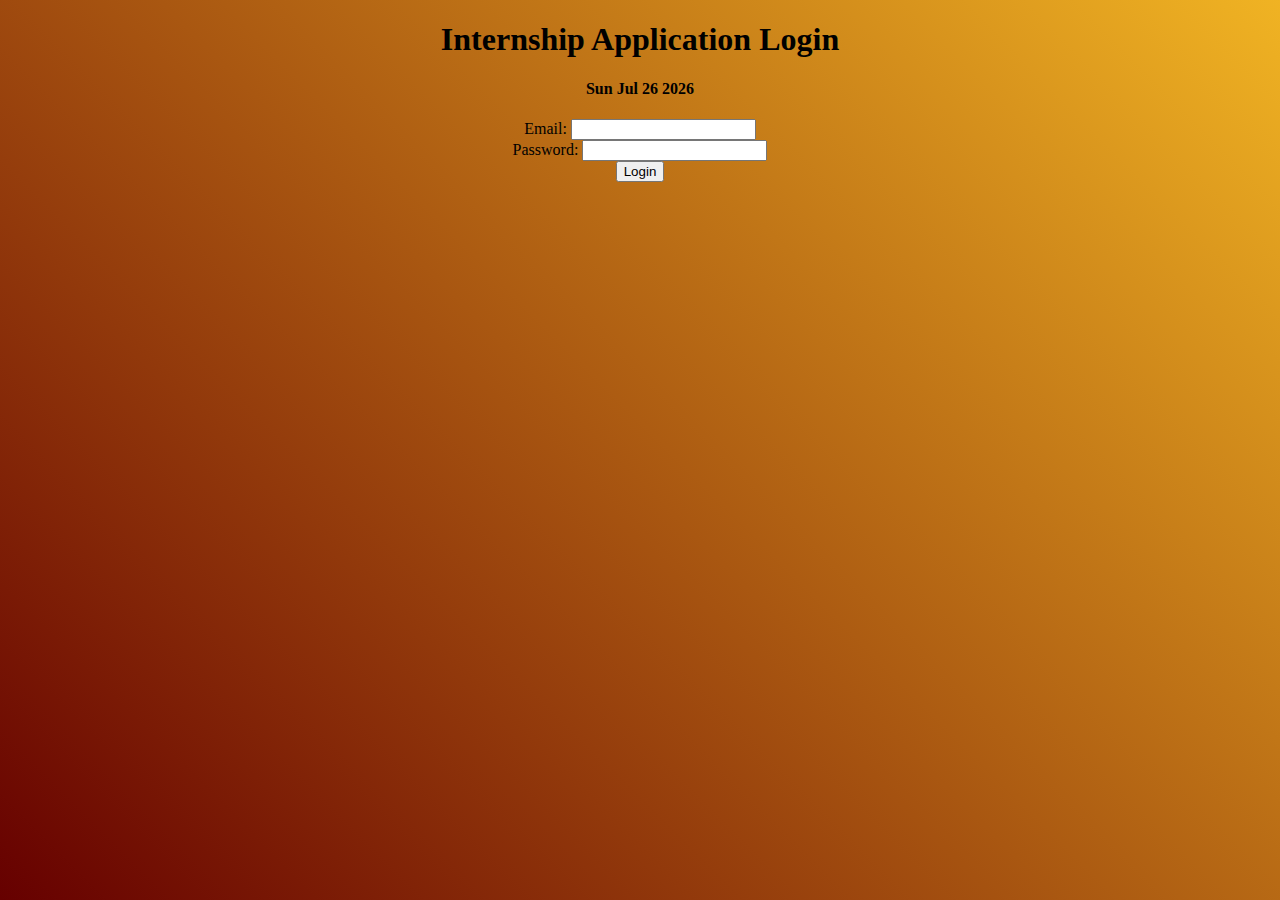
==== commit a25cdcda: "started over, accepts only winthrop emails now" ====
--- a/index.html
+++ b/index.html
@@ -1,101 +1,17 @@
 <!DOCTYPE html>
+<meta charset="UTF-8">
+
+<script async src="./js/main.js"></script>
 <html lang="en">
-<head>
-	<title>Login V1</title>
-	<meta charset="UTF-8">
-	<meta name="viewport" content="width=device-width, initial-scale=1">
-<!--===============================================================================================-->	
-	<link rel="icon" type="image/png" href="images/icons/favicon.ico"/>
-<!--===============================================================================================-->
-	<link rel="stylesheet" type="text/css" href="vendor/bootstrap/css/bootstrap.min.css">
-<!--===============================================================================================-->
-	<link rel="stylesheet" type="text/css" href="fonts/font-awesome-4.7.0/css/font-awesome.min.css">
-<!--===============================================================================================-->
-	<link rel="stylesheet" type="text/css" href="vendor/animate/animate.css">
-<!--===============================================================================================-->	
-	<link rel="stylesheet" type="text/css" href="vendor/css-hamburgers/hamburgers.min.css">
-<!--===============================================================================================-->
-	<link rel="stylesheet" type="text/css" href="vendor/select2/select2.min.css">
-<!--===============================================================================================-->
-	<link rel="stylesheet" type="text/css" href="css/util.css">
-	<link rel="stylesheet" type="text/css" href="css/main.css">
-<!--===============================================================================================-->
-</head>
-<body>
-	
-	<div class="limiter">
-		<div class="container-login100">
-			<div class="wrap-login100">
-				<div class="login100-pic js-tilt" data-tilt>
-					<img src="images/logo.jpg" alt="IMG">
-				</div>
-
-				<form class="login100-form validate-form">
-					<span class="login100-form-title">
-						CBA Internship Login
-					</span>
-
-					<div class="wrap-input100 validate-input" data-validate = "Valid email is required: ex@abc.xyz">
-						<input class="input100" type="text" name="email" placeholder="Email">
-						<span class="focus-input100"></span>
-						<span class="symbol-input100">
-							<i class="fa fa-envelope" aria-hidden="true"></i>
-						</span>
-					</div>
-
-					<div class="wrap-input100 validate-input" data-validate = "Password is required">
-						<input class="input100" type="password" name="pass" placeholder="Password">
-						<span class="focus-input100"></span>
-						<span class="symbol-input100">
-							<i class="fa fa-lock" aria-hidden="true"></i>
-						</span>
-					</div>
-					
-					<div class="container-login100-form-btn">
-						<button class="login100-form-btn">
-							Login
-						</button>
-					</div>
-
-					<div class="text-center p-t-12">
-						<span class="txt1">
-							Forgot
-						</span>
-						<a class="txt2" href="#">
-							Username / Password?
-						</a>
-					</div>
-
-					<div class="text-center p-t-136">
-						<a class="txt2" href="#">
-							Create your Account
-							<i class="fa fa-long-arrow-right m-l-5" aria-hidden="true"></i>
-						</a>
-					</div>
-				</form>
-			</div>
-		</div>
-	</div>
-	
-	
-
-	
-<!--===============================================================================================-->	
-	<script src="vendor/jquery/jquery-3.2.1.min.js"></script>
-<!--===============================================================================================-->
-	<script src="vendor/bootstrap/js/popper.js"></script>
-	<script src="vendor/bootstrap/js/bootstrap.min.js"></script>
-<!--===============================================================================================-->
-	<script src="vendor/select2/select2.min.js"></script>
-<!--===============================================================================================-->
-	<script src="vendor/tilt/tilt.jquery.min.js"></script>
-	<script >
-		$('.js-tilt').tilt({
-			scale: 1.1
-		})
-	</script>
-<!--===============================================================================================-->
-	<script src="js/main.js"></script>
-
-</body>
+	<link rel="stylesheet" href="css/main.css" />
+  	<head>
+    	<title>My webpage!</title>
+  	</head>
+  	<body>
+		<h1>Internship Application Login</h1>
+    	<h4 id='date'></h4>
+		Email:  <input type="text" id="emailBox" autocomplete="off" name="email"><br>
+		Password:  <input type="password" id="passBox" autocomplete="off" name="pass"><br>
+		<button type="button" id="logButton" onclick="validate();">Login</button> 
+	  	</body>
 </html>--- a/css/main.css
+++ b/css/main.css
@@ -1,463 +1,8 @@
-
-
-
-
-/*//////////////////////////////////////////////////////////////////
-[ FONT ]*/
-
-@font-face {
-  font-family: Poppins-Regular;
-  src: url('../fonts/poppins/Poppins-Regular.ttf'); 
+html {
+  background-image: linear-gradient(45deg, #660000, #F0B323);
+  min-height: 100%;
+  background-repeat: no-repeat;
 }
-
-@font-face {
-  font-family: Poppins-Bold;
-  src: url('../fonts/poppins/Poppins-Bold.ttf'); 
-}
-
-@font-face {
-  font-family: Poppins-Medium;
-  src: url('../fonts/poppins/Poppins-Medium.ttf'); 
-}
-
-@font-face {
-  font-family: Montserrat-Bold;
-  src: url('../fonts/montserrat/Montserrat-Bold.ttf'); 
-}
-
-/*//////////////////////////////////////////////////////////////////
-[ RESTYLE TAG ]*/
-
-* {
-	margin: 0px; 
-	padding: 0px; 
-	box-sizing: border-box;
-}
-
-body, html {
-	height: 100%;
-	font-family: Poppins-Regular, sans-serif;
-}
-
-/*---------------------------------------------*/
-a {
-	font-family: Poppins-Regular;
-	font-size: 14px;
-	line-height: 1.7;
-	color:  #660000;
-	margin: 0px;
-	transition: all 0.4s;
-	-webkit-transition: all 0.4s;
-  -o-transition: all 0.4s;
-  -moz-transition: all 0.4s;
-}
-
-a:focus {
-	outline: none !important;
-}
-
-a:hover {
-	text-decoration: none;
-  color: #57b846;
-}
-
-/*---------------------------------------------*/
-h1,h2,h3,h4,h5,h6 {
-	margin: 0px;
-}
-
-p {
-	font-family: Poppins-Regular;
-	font-size: 14px;
-	line-height: 1.7;
-	color:  #660000;
-	margin: 0px;
-}
-
-ul, li {
-	margin: 0px;
-	list-style-type: none;
-}
-
-
-/*---------------------------------------------*/
-input {
-	outline: none;
-	border: none;
-}
-
-textarea {
-  outline: none;
-  border: none;
-}
-
-textarea:focus, input:focus {
-  border-color: transparent !important;
-}
-
-input:focus::-webkit-input-placeholder { color:transparent; }
-input:focus:-moz-placeholder { color:transparent; }
-input:focus::-moz-placeholder { color:transparent; }
-input:focus:-ms-input-placeholder { color:transparent; }
-
-textarea:focus::-webkit-input-placeholder { color:transparent; }
-textarea:focus:-moz-placeholder { color:transparent; }
-textarea:focus::-moz-placeholder { color:transparent; }
-textarea:focus:-ms-input-placeholder { color:transparent; }
-
-input::-webkit-input-placeholder { color: #999999; }
-input:-moz-placeholder { color: #999999; }
-input::-moz-placeholder { color: #999999; }
-input:-ms-input-placeholder { color: #999999; }
-
-textarea::-webkit-input-placeholder { color: #999999; }
-textarea:-moz-placeholder { color: #999999; }
-textarea::-moz-placeholder { color: #999999; }
-textarea:-ms-input-placeholder { color: #999999; }
-
-/*---------------------------------------------*/
-button {
-	outline: none !important;
-	border: none;
-	background: transparent;
-}
-
-button:hover {
-	cursor: pointer;
-}
-
-iframe {
-	border: none !important;
-}
-
-
-/*//////////////////////////////////////////////////////////////////
-[ Utility ]*/
-.txt1 {
-  font-family: Poppins-Regular;
-  font-size: 13px;
-  line-height: 1.5;
-  color: #999999;
-}
-
-.txt2 {
-  font-family: Poppins-Regular;
-  font-size: 13px;
-  line-height: 1.5;
-  color: #666666;
-}
-
-
-/*//////////////////////////////////////////////////////////////////
-[ login ]*/
-
-.limiter {
-  width: 100%;
-  margin: 0 auto;
-}
-
-.container-login100 {
-  width: 100%;  
-  min-height: 100vh;
-  display: -webkit-box;
-  display: -webkit-flex;
-  display: -moz-box;
-  display: -ms-flexbox;
-  display: flex;
-  flex-wrap: wrap;
-  justify-content: center;
-  align-items: center;
-  padding: 15px;
-  background:  #660000;
-  background: -webkit-linear-gradient(-135deg, #F0B323,  #660000);
-  background: -o-linear-gradient(-135deg, #F0B323,  #660000);
-  background: -moz-linear-gradient(-135deg, #F0B323,  #660000);
-  background: linear-gradient(-135deg, #F0B323,  #660000);
-}
-
-.wrap-login100 {
-  width: 960px;
-  background: #fff;
-  border-radius: 10px;
-  overflow: hidden;
-
-  display: -webkit-box;
-  display: -webkit-flex;
-  display: -moz-box;
-  display: -ms-flexbox;
-  display: flex;
-  flex-wrap: wrap;
-  justify-content: space-between;
-  padding: 177px 130px 33px 95px;
-}
-
-/*------------------------------------------------------------------
-[  ]*/
-.login100-pic {
-  width: 316px;
-}
-
-.login100-pic img {
-  max-width: 100%;
-  margin-left: 25px;
-}
-
-
-/*------------------------------------------------------------------
-[  ]*/
-.login100-form {
-  width: 290px;
-}
-
-.login100-form-title {
-  font-family: Poppins-Bold;
-  font-size: 24px;
-  color: #333333;
-  line-height: 1.2;
+body{
   text-align: center;
-
-  width: 100%;
-  display: block;
-  padding-bottom: 54px;
-}
-
-
-/*---------------------------------------------*/
-.wrap-input100 {
-  position: relative;
-  width: 100%;
-  z-index: 1;
-  margin-bottom: 10px;
-}
-
-.input100 {
-  font-family: Poppins-Medium;
-  font-size: 15px;
-  line-height: 1.5;
-  color: #666666;
-
-  display: block;
-  width: 100%;
-  background: #e6e6e6;
-  height: 50px;
-  border-radius: 25px;
-  padding: 0 30px 0 68px;
-}
-
-
-/*------------------------------------------------------------------
-[ Focus ]*/
-.focus-input100 {
-  display: block;
-  position: absolute;
-  border-radius: 25px;
-  bottom: 0;
-  left: 0;
-  z-index: -1;
-  width: 100%;
-  height: 100%;
-  box-shadow: 0px 0px 0px 0px;
-  color: rgba(87,184,70, 0.8);
-}
-
-.input100:focus + .focus-input100 {
-  -webkit-animation: anim-shadow 0.5s ease-in-out forwards;
-  animation: anim-shadow 0.5s ease-in-out forwards;
-}
-
-@-webkit-keyframes anim-shadow {
-  to {
-    box-shadow: 0px 0px 70px 25px;
-    opacity: 0;
-  }
-}
-
-@keyframes anim-shadow {
-  to {
-    box-shadow: 0px 0px 70px 25px;
-    opacity: 0;
-  }
-}
-
-.symbol-input100 {
-  font-size: 15px;
-
-  display: -webkit-box;
-  display: -webkit-flex;
-  display: -moz-box;
-  display: -ms-flexbox;
-  display: flex;
-  align-items: center;
-  position: absolute;
-  border-radius: 25px;
-  bottom: 0;
-  left: 0;
-  width: 100%;
-  height: 100%;
-  padding-left: 35px;
-  pointer-events: none;
-  color: #666666;
-
-  -webkit-transition: all 0.4s;
-  -o-transition: all 0.4s;
-  -moz-transition: all 0.4s;
-  transition: all 0.4s;
-}
-
-.input100:focus + .focus-input100 + .symbol-input100 {
-  color: #660000;
-  padding-left: 28px;
-}
-
-/*------------------------------------------------------------------
-[ Button ]*/
-.container-login100-form-btn {
-  width: 100%;
-  display: -webkit-box;
-  display: -webkit-flex;
-  display: -moz-box;
-  display: -ms-flexbox;
-  display: flex;
-  flex-wrap: wrap;
-  justify-content: center;
-  padding-top: 20px;
-}
-
-.login100-form-btn {
-  font-family: Montserrat-Bold;
-  font-size: 15px;
-  line-height: 1.5;
-  color: #fff;
-  text-transform: uppercase;
-
-  width: 100%;
-  height: 50px;
-  border-radius: 25px;
-  background: #660000;
-  display: -webkit-box;
-  display: -webkit-flex;
-  display: -moz-box;
-  display: -ms-flexbox;
-  display: flex;
-  justify-content: center;
-  align-items: center;
-  padding: 0 25px;
-
-  -webkit-transition: all 0.4s;
-  -o-transition: all 0.4s;
-  -moz-transition: all 0.4s;
-  transition: all 0.4s;
-}
-
-.login100-form-btn:hover {
-  background: #333333;
-}
-
-
-
-/*------------------------------------------------------------------
-[ Responsive ]*/
-
-
-
-@media (max-width: 992px) {
-  .wrap-login100 {
-    padding: 177px 90px 33px 85px;
-  }
-
-  .login100-pic {
-    width: 35%;
-  }
-
-  .login100-form {
-    width: 50%;
-  }
-}
-
-@media (max-width: 768px) {
-  .wrap-login100 {
-    padding: 100px 80px 33px 80px;
-  }
-
-  .login100-pic {
-    display: none;
-  }
-
-  .login100-form {
-    width: 100%;
-  }
-}
-
-@media (max-width: 576px) {
-  .wrap-login100 {
-    padding: 100px 15px 33px 15px;
-  }
-}
-
-
-/*------------------------------------------------------------------
-[ Alert validate ]*/
-
-.validate-input {
-  position: relative;
-}
-
-.alert-validate::before {
-  content: attr(data-validate);
-  position: absolute;
-  max-width: 70%;
-  background-color: white;
-  border: 1px solid #c80000;
-  border-radius: 13px;
-  padding: 4px 25px 4px 10px;
-  top: 50%;
-  -webkit-transform: translateY(-50%);
-  -moz-transform: translateY(-50%);
-  -ms-transform: translateY(-50%);
-  -o-transform: translateY(-50%);
-  transform: translateY(-50%);
-  right: 8px;
-  pointer-events: none;
-
-  font-family: Poppins-Medium;
-  color: #c80000;
-  font-size: 13px;
-  line-height: 1.4;
-  text-align: left;
-
-  visibility: hidden;
-  opacity: 0;
-
-  -webkit-transition: opacity 0.4s;
-  -o-transition: opacity 0.4s;
-  -moz-transition: opacity 0.4s;
-  transition: opacity 0.4s;
-}
-
-.alert-validate::after {
-  content: "\f06a";
-  font-family: FontAwesome;
-  display: block;
-  position: absolute;
-  color: #c80000;
-  font-size: 15px;
-  top: 50%;
-  -webkit-transform: translateY(-50%);
-  -moz-transform: translateY(-50%);
-  -ms-transform: translateY(-50%);
-  -o-transform: translateY(-50%);
-  transform: translateY(-50%);
-  right: 13px;
-}
-
-.alert-validate:hover:before {
-  visibility: visible;
-  opacity: 1;
-}
-
-@media (max-width: 992px) {
-  .alert-validate::before {
-    visibility: visible;
-    opacity: 1;
-  }
 }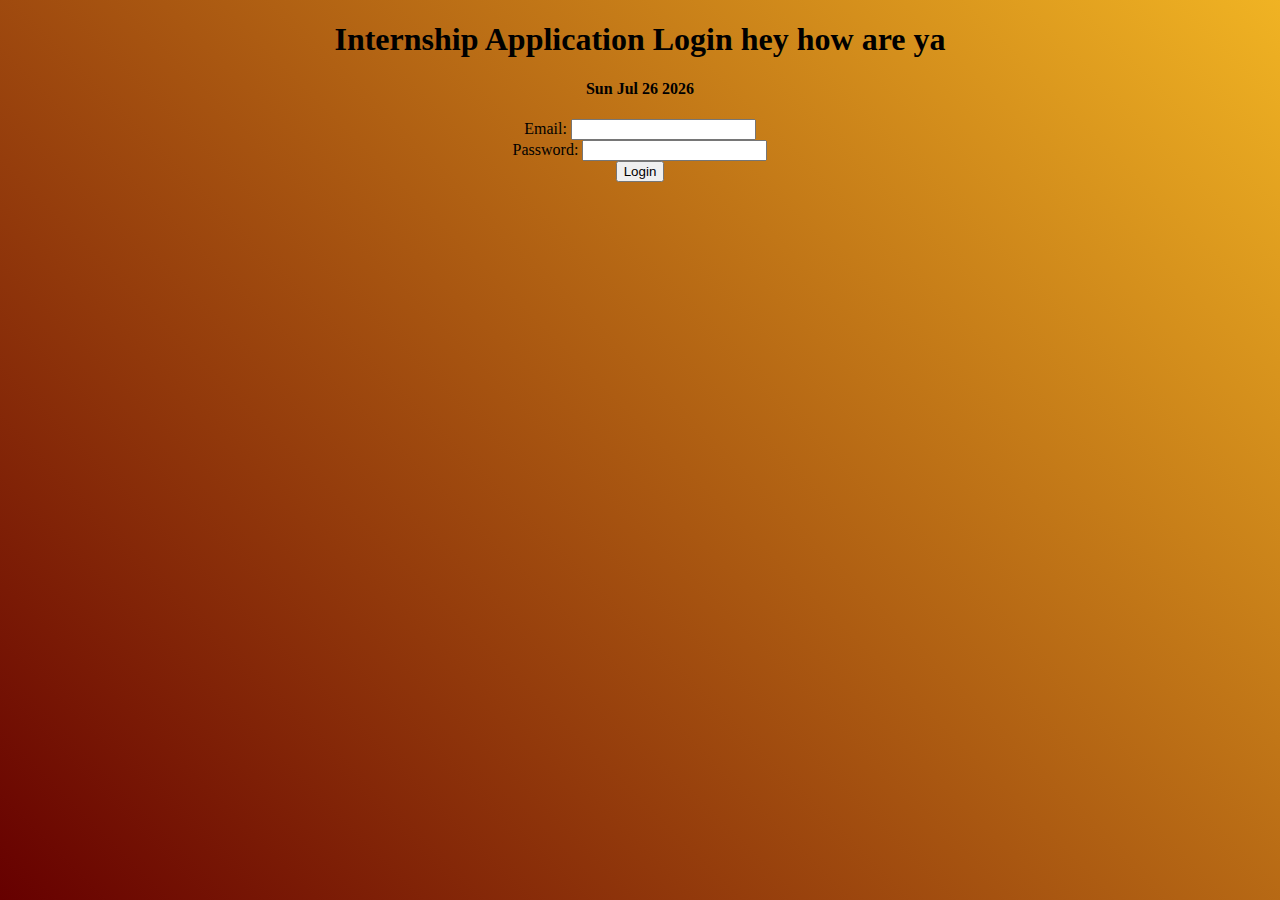
==== commit 801a6fc6: "test from jetbrains rider" ====
--- a/index.html
+++ b/index.html
@@ -1,17 +1,17 @@
-<!DOCTYPE html>
-<meta charset="UTF-8">
-
-<script async src="./js/main.js"></script>
-<html lang="en">
-	<link rel="stylesheet" href="css/main.css" />
-  	<head>
-    	<title>My webpage!</title>
-  	</head>
-  	<body>
-		<h1>Internship Application Login</h1>
-    	<h4 id='date'></h4>
-		Email:  <input type="text" id="emailBox" autocomplete="off" name="email"><br>
-		Password:  <input type="password" id="passBox" autocomplete="off" name="pass"><br>
-		<button type="button" id="logButton" onclick="validate();">Login</button> 
-	  	</body>
+<!DOCTYPE html>
+<meta charset="UTF-8">
+
+<script async src="./js/main.js"></script>
+<html lang="en">
+	<link rel="stylesheet" href="css/main.css" />
+  	<head>
+    	<title>My webpage!</title>
+  	</head>
+  	<body>
+		<h1>Internship Application Login hey how are ya</h1>
+    	<h4 id='date'></h4>
+		Email:  <input type="text" id="emailBox" autocomplete="off" name="email"><br>
+		Password:  <input type="password" id="passBox" autocomplete="off" name="pass"><br>
+		<button type="button" id="logButton" onclick="validate();">Login</button> 
+	  	</body>
 </html>